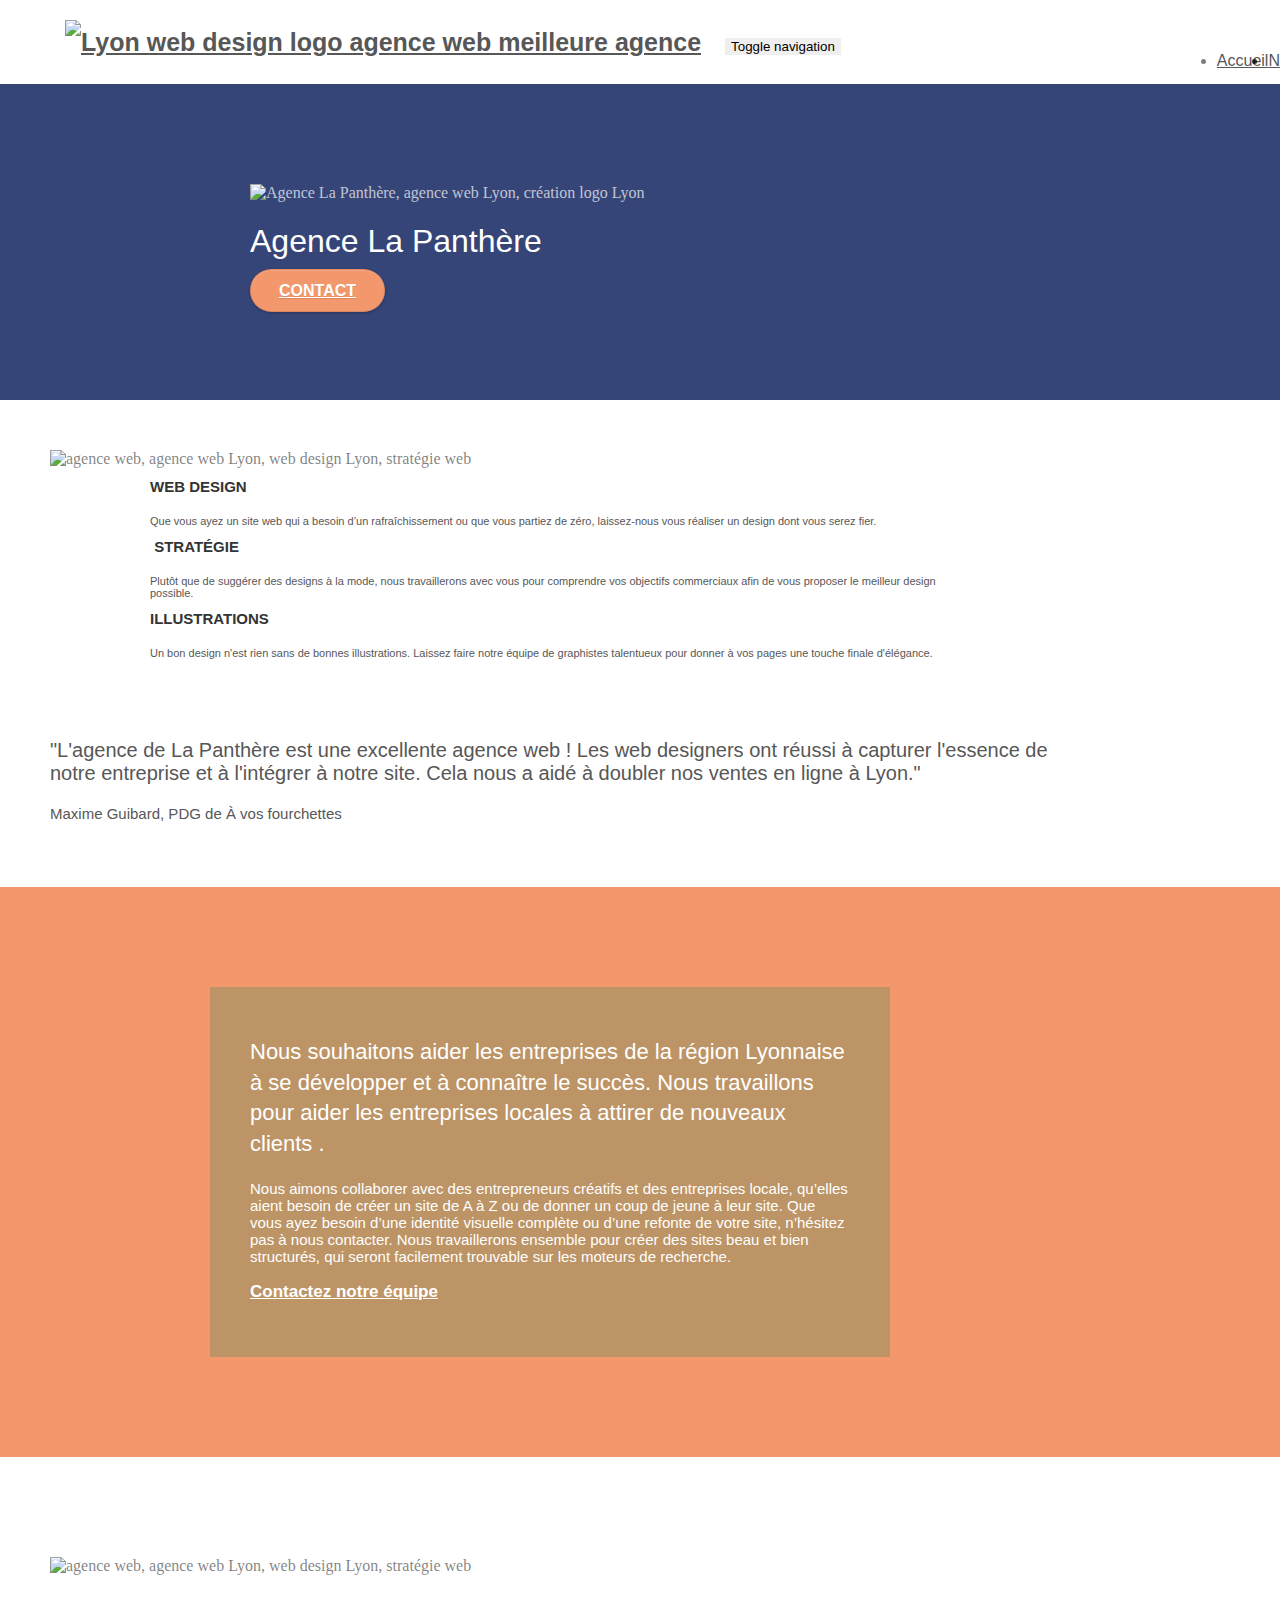
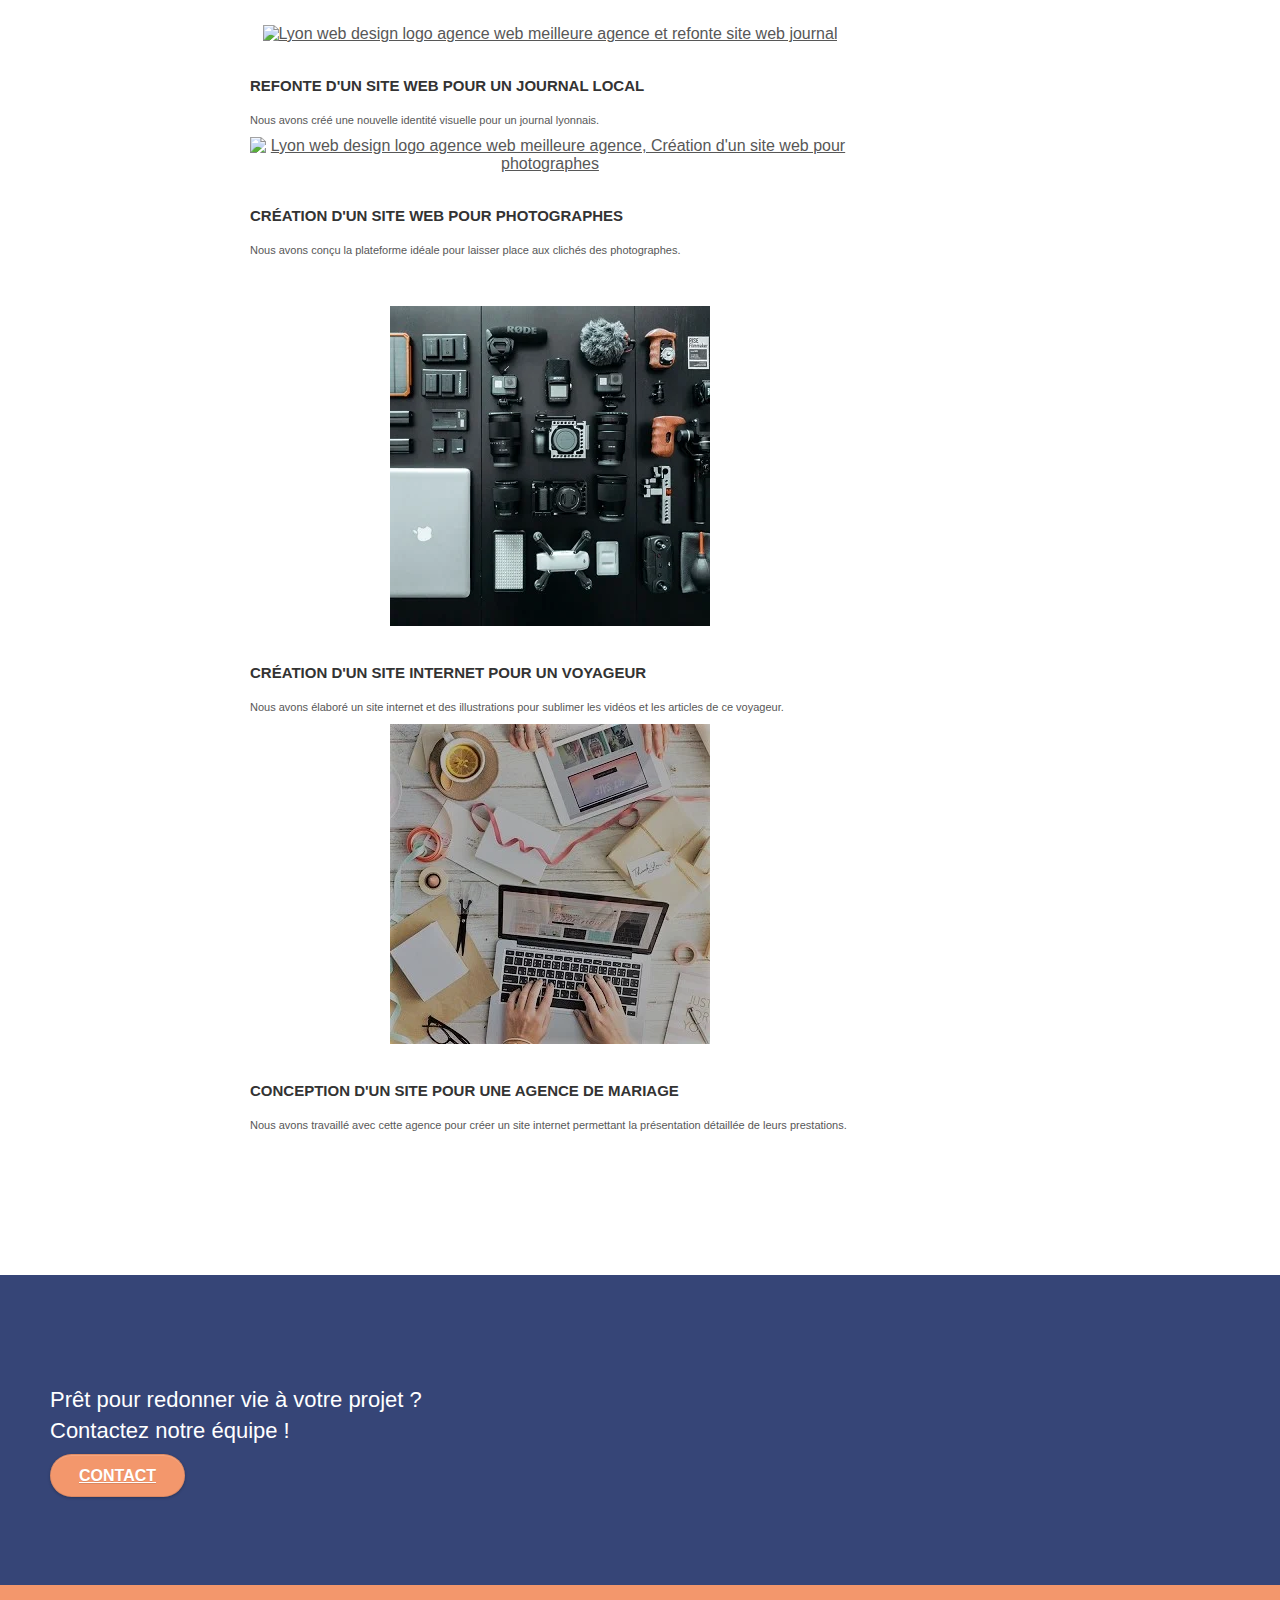
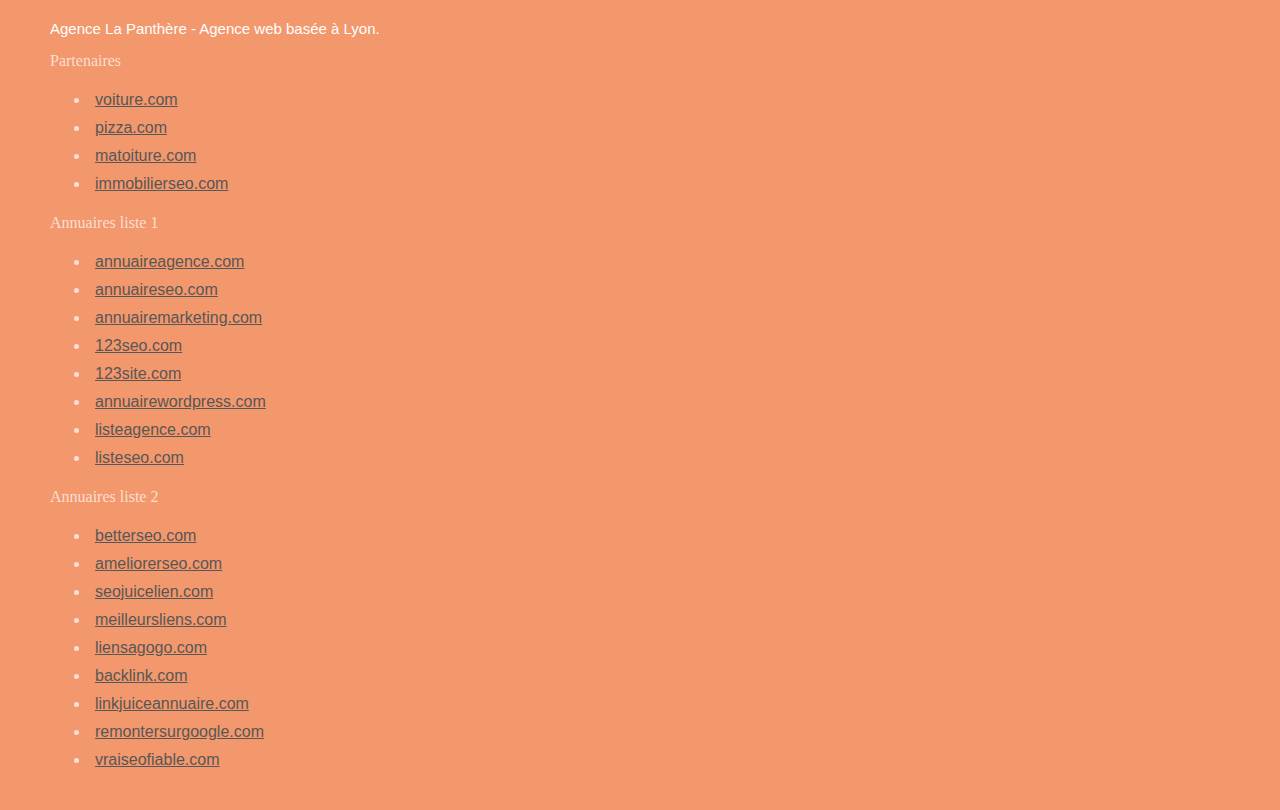
==== laPanthere_/index.html @ 7c028f2c "a" ====
<!doctype html>
<html lang="Default">
<head>
	<title>La panthère Agence de web design</title>
    <meta charset="utf-8">
    <meta name="keywords" content="seo, google, site web, site internet, agence design Lyon, agence design, agence design,agence design,agence design,agence design,agence design,agence design,agence design,agence design">
    <meta name="description" content="L'agence La Panthère est une agence de web design qui aide les entreprises à devenir attractives et visibles sur Internet.">
    <meta name="viewport" content="width=device-width, initial-scale=1.0, viewport-fit=cover">
    <link rel="shortcut icon" type="image/png" href="favicon.jpg">
    
	<link rel="stylesheet" type="text/css" href="./css/bootstrap.css">
	<link rel="stylesheet" type="text/css" href="style.css">
	<link rel="stylesheet" type="text/css" href="./css/font-awesome.css">
	<link rel="stylesheet" type="text/css" href="./css/et-line.css">
	
    
	<script src="./js/jquery-2.1.0.js"></script>
	<script src="./js/bootstrap.js"></script>
	<script src="./js/blocs.js"></script>
	<script src="./js/jquery.touchSwipe.js" defer></script>
	<script src="./js/gmaps.js"></script>

    <title>.</title>

    
<!-- Analytics -->
 
<!-- Analytics END -->
    
</head>
<body>
<!-- Principal conteneur -->
<div class="page-container">
    
<!-- bloc-0 -->
<div class="bloc bgc-white l-bloc " id="bloc-0">
	<header class="container bloc-sm">

		<nav class="navbar row">
			<div class="navbar-header">
				<a class="navbar-brand" href="index.html"><img src="img/agence-la-panthere-monochrome.svg" alt="Lyon web design logo agence web meilleure agence" height="40" /></a>
				<button id="nav-toggle" type="button" class="ui-navbar-toggle navbar-toggle" data-toggle="collapse" data-target=".navbar-1">
					<span class="sr-only">Toggle navigation</span><span class="icon-bar"></span><span class="icon-bar"></span><span class="icon-bar"></span>
				</button>
			</div>
			<div class="collapse navbar-collapse navbar-1 special-dropdown-nav">
				<ul class="site-navigation nav navbar-nav">
					<li>
						<a href="index.html">Accueil</a>
					</li>
					<li>
					</li>
					<li>
						<a href="page2.html">Nous contacter</a>
					</li>
				</ul>
			</div>
		</nav>
	</header>
</div>
<!-- bloc-0 END -->

<!-- bloc-1-presentation -->
<div class="bloc bgc-dark-slate-blue bg-banniere d-bloc bg-t-edge bloc-bg-texture texture-paper b-parallax" id="bloc-1-hero">
	<div class="container bloc-lg">
		<div class="row tight-width-whitespace">
			<div class="col-sm-12">
				<img src="img/logo.png" class="center-block image-resize-mode" width="100" alt="Agence La Panthère, agence web Lyon, création logo Lyon" />
				<h1 class="text-center hero-bloc-text tc-white ">
					Agence La Panthère
				</h1>
				<div class="text-center">
					<a href="page2.html" class="btn btn-lg btn-clean btn-rd cta-hero btn-atomic-tangerine" id="cta-hero">Contact</a>
				</div>
			</div>
		</div>
	</div>
</div>
<!-- bloc-1-presentation END -->

<!-- bloc-2-services -->
<div class="bloc bgc-white l-bloc" id="bloc-2-services">
	<div class="container bloc-md">
		<div class="row">
			<div class="col-sm-12 text-center">
				<img alt="agence web, agence web Lyon, web design Lyon, stratégie web" src="img/title.png" />
			</div>
		</div>
		<div class="row voffset-lg med-width-whitespace">
			<div class="col-sm-4">
				<div class="text-center">
					<span class="et-icon-browser sm-shadow icon-dark-slate-blue icons icon-lg"></span>
				</div>
				<h3 class="mg-md text-center">
					Web design
				</h3>
				<p class="text-center ">
					Que vous ayez un site web qui a besoin d&rsquo;un rafraîchissement ou que vous partiez de zéro, laissez-nous vous réaliser un design dont vous serez fier.
				</p>
			</div>
			<div class="col-sm-4">
				<div class="text-center">
					<span class="et-icon-presentation sm-shadow icon-dark-slate-blue icons icon-lg"></span>
				</div>
				<h3 class="mg-md text-center">
					&nbsp;Stratégie
				</h3>
				<p class="text-center ">
					Plutôt que de suggérer des designs à la mode, nous travaillerons avec vous pour comprendre vos objectifs commerciaux afin de vous proposer le meilleur design possible.<br>
				</p>
			</div>
			<div class="col-sm-4">
				<div class="text-center">
					<span class="et-icon-edit sm-shadow icon-dark-slate-blue icons icon-lg"></span>
				</div>
				<h3 class="mg-md text-center">
					Illustrations
				</h3>
				<p class="text-center ">
					Un bon design n'est rien sans de bonnes illustrations. Laissez faire notre équipe de graphistes talentueux pour donner à vos pages une touche finale d'élégance.
				</p>
			</div>
		</div>
		<div class="row voffset-lg voffset">
			<div class="col-xs-12 col-md-8 col-md-offset-2 text-center">
				<!-- <img alt="agence web, agence web Lyon, web design Lyon, stratégie web" src="img/citation.png" /> -->
				<p style="font-size: 20px;">
					"L'agence de La Panthère est une excellente agence web ! Les web designers ont réussi à capturer l'essence de notre entreprise et à l'intégrer à notre site. Cela nous a aidé à doubler nos ventes en ligne à Lyon."
				</p>
				<p style="font-size: 15px;">
					Maxime Guibard, PDG de À vos fourchettes
				</p>

			</div>
		</div>
	</div>
</div>
<!-- bloc-2-services END -->

<!-- bloc-3-what-i-do -->
<div class="bloc tc-white bgc-atomic-tangerine bg-presentation d-bloc bloc-bg-texture texture-paper b-parallax" id="bloc-3-what-i-do">
	<div class="container bloc-lg">
		<div class="row tight-width-whitespace black-background">
			<div class="col-sm-12">
				<h2 class="mg-md text-center tc-white">
					Nous souhaitons aider les entreprises de la région Lyonnaise à se développer et à connaître le succès. Nous travaillons pour aider les entreprises locales à attirer de nouveaux clients .<br>
				</h2>
				<p class="text-center white">
					Nous aimons collaborer avec des entrepreneurs créatifs et des entreprises locale, qu’elles aient besoin de créer un site de A à Z ou de donner un coup de jeune à leur site. Que vous ayez besoin d’une identité visuelle complète ou d’une refonte de votre site, n’hésitez pas à nous contacter. Nous travaillerons ensemble pour créer des sites beau et bien structurés, qui seront facilement trouvable sur les moteurs de recherche. <br><br><a class="ltc-white bold-link" href="page2.html">Contactez notre équipe</a><br>
				</p>
			</div>
		</div>
	</div>
</div>
<!-- bloc-3-what-i-do END -->

<!-- bloc-4-portfolio -->
<div class="bloc bgc-white bg-lines-h2-bg bg-repeat l-bloc" id="bloc-4-portfolio">
	<div class="container bloc-lg">
		<div class="row">
			<div class="col-sm-12 text-center">
				<img alt="agence web, agence web Lyon, web design Lyon, stratégie web" src="img/title2.png" />
			</div>
		</div>
		<div class="row tight-width-whitespace portfolio-row">
			<div class="col-sm-6">
				<a href="#" data-lightbox="img/1.jpg" data-gallery-id="gallery-1" data-caption="Refonte d'un site web pour un journal local" data-frame="snapshot-lb"><img src="img/1.jpg" alt="Lyon web design logo agence web meilleure agence et refonte site web journal" class="img-responsive portfolio-thumb" /></a>
				<h3 class="mg-md text-center">
					Refonte d'un site web pour un journal local
				</h3>
				<p class="text-center">
					Nous avons créé une nouvelle identité visuelle pour un journal lyonnais.
				</p>
			</div>
			<div class="col-sm-6">
				<a href="#" data-lightbox="img/2.jpg" data-gallery-id="gallery-1" data-caption="Création d'un site web pour photographes" data-frame="snapshot-lb"><img src="img/2.jpg" class="img-responsive portfolio-thumb" alt="Lyon web design logo agence web meilleure agence, Création d'un site web pour photographes" /></a>
				<h3 class="mg-md text-center">
					Création d'un site web pour photographes
				</h3>
				<p class="text-center">
					Nous avons conçu la plateforme idéale pour laisser place aux clichés des photographes.
				</p>
			</div>
		</div>
		<div class="row tight-width-whitespace portfolio-row">
			<div class="col-sm-6">
				<a href="#" data-lightbox="img/3.webp" data-gallery-id="gallery-1" data-caption="Création d'un site internet pour un voyageur" data-frame="snapshot-lb"><img src="img/3.webp" class="img-responsive portfolio-thumb" alt="Lyon web design logo agence web meilleure agence, Création d'un site web pour voyageur"/></a>
				<h3 class="mg-md text-center">
					Création d'un site internet pour un voyageur
				</h3>
				<p class="text-center">
					Nous avons élaboré un site internet et des illustrations pour sublimer les vidéos et les articles de ce voyageur.
				</p>
			</div>
			<div class="col-sm-6">
				<a href="#" data-lightbox="img/4.webp" data-gallery-id="gallery-1" data-caption="Conception d'un site pour une agence de mariage" data-frame="snapshot-lb"><img src="img/4.webp" class="img-responsive portfolio-thumb" alt="Lyon web design logo agence web meilleure agence, Création d'un site web pour agence de mariage" /></a>
				<h3 class="mg-md text-center">
					Conception d'un site pour une agence de mariage
				</h3>
				<p class="text-center">
					Nous avons travaillé avec cette agence pour créer un site internet permettant la présentation détaillée de leurs prestations.
				</p>
			</div>
		</div>
	</div>
</div>
<!-- bloc-4-portfolio END -->

<!-- bloc-5-cta -->
<div class="bloc bgc-dark-slate-blue bg-banniere d-bloc bloc-bg-texture texture-paper" id="bloc-5-cta">
	<div class="container bloc-lg">
		<div class="row">
			<h2 class="mg-md text-center tc-white">
				Prêt pour redonner vie à votre projet ?<br>Contactez notre équipe !
			</h2>
			<div class="col-sm-12 text-center">
				<a href="page2.html" class="btn btn-atomic-tangerine btn-clean btn-rd btn-lg cta-hero">Contact</a>
			</div>
		</div>
	</div>
</div>
<!-- bloc-5-cta END -->

<!-- Footer - bloc-8 -->
<footer class="bloc bgc-atomic-tangerine d-bloc" id="bloc-8">
	<div class="container bloc-sm">
		<div class="row">
			<div class="col-sm-12">
				<p class="text-center white">
					Agence La Panthère - Agence web basée à Lyon.<br>
				</p>
				<div class="row row-no-gutters social">
					<div class="col-sm-3">
						<div class="text-center">
							<a class="social" href="https://twitter.com/home"><span class="fa fa-twitter icon-md"></span></a>
						</div>
					</div>
					<div class="col-sm-3">
						<div class="text-center">
							<a class="social" href="https://facebook.coom"><span class="fa fa-facebook icon-md"></span></a>
						</div>
					</div>
					<div class="col-sm-3">
						<div class="text-center">
							<a class="social" href="https://dribble.com"><span class="fa fa-dribbble icon-md"></span></a>
						</div>
					</div>
					<div class="col-sm-3">
						<div class="text-center">
							<a class="social" href="https://instagram.com"><span class="fa fa-instagram icon-md"></span></a>
						</div>
					</div>
				</div>
				<div class="row">
					<div class="col-sm-4">
						Partenaires
							<ul>
								<li><a href="voiture.com">voiture.com</a></li>
								<li><a href="pizza.com">pizza.com</a></li>
								<li><a href="matoiture.com">matoiture.com</a></li>
								<li><a href="immobilierseo.com">immobilierseo.com</a></li>
							</ul>		
					</div>
					<div class="col-sm-4">
						Annuaires liste 1
						<ul>
							<li><a href="annuaireagence.com">annuaireagence.com</a></li>
							<li><a href="annuaireseo.com">annuaireseo.com</a></li>
							<li><a href="annuairemarketing.com">annuairemarketing.com</a></li>
							<li><a href="123seoture.com">123seo.com</a></li>
							<li><a href="123site.com">123site.com</a></li>
							<li><a href="annuairewordpress.com">annuairewordpress.com</a></li>
							<li><a href="listeagence.com">listeagence.com</a></li>
							<!-- <li><a href="meilleuresagencesparis.com">meilleuresagencesparis.com</a></li> -->
							<li><a href="listeseo.com">listeseo.com</a></li>
						</ul>
					</div>
					<div class="col-sm-4">
						Annuaires liste 2
						<ul>
							<li><a href="betterseo.com">betterseo.com</a></li>
							<li><a href="ameliorerseo.com">ameliorerseo.com</a></li>
							<li><a href="seojuicelien.com">seojuicelien.com</a></li>
							<li><a href="meilleursliens.com">meilleursliens.com</a></li>
							<li><a href="liensagogo.com">liensagogo.com</a></li>
							<li><a href="backlink.com">backlink.com</a></li>
							<li><a href="linkjuiceannuaire.com">linkjuiceannuaire.com</a></li>
							<li><a href="remontersurgoogle.com">remontersurgoogle.com</a></li>
							<li><a href="vraiseofiable.com">vraiseofiable.com</a></li>
						</ul>
					</div>
				</div>
			</div>
		</div>
	</div>
</footer>
<!-- Footer - bloc-8 END -->

</div>
<!-- Principal conteneur END -->
    

</body>
</html>
---- laPanthere_/style.css ----
body {
    margin: 0;
    padding: 0;
    background: #FFF;
    overflow-x: hidden;
    -webkit-font-smoothing: antialiased;
    -moz-osx-font-smoothing: grayscale;
}
footer ul li {
    font-size:16px;
    padding: 5px;
}
a,
button {
    transition: all .3s ease-in-out;
    outline: none!important;
}

a:hover {
    text-decoration: none;
    cursor: pointer;
}

#page-loading-blocs-notifaction {
    position: fixed;
    top: 0;
    bottom: 0;
    width: 100%;
    z-index: 100000;
    background: #FFFFFF url("img/pageload-spinner.gif") no-repeat center center;
}

.bloc {
    width: 100%;
    clear: both;
    background: 50% 50% no-repeat;
    padding: 0 50px;
    -webkit-background-size: cover;
    -moz-background-size: cover;
    -o-background-size: cover;
    background-size: cover;
    position: relative;
}

.bloc .container {
    padding-left: 0;
    padding-right: 0;
}

.bloc-lg {
    padding: 100px 50px;
}

.bloc-md {
    padding: 50px;
}

.bloc-sm {
    padding: 20px 50px;
}

.bg-center,
.bg-l-edge,
.bg-r-edge,
.bg-t-edge,
.bg-b-edge,
.bg-tl-edge,
.bg-bl-edge,
.bg-tr-edge,
.bg-br-edge,
.bg-repeat {
    -webkit-background-size: auto!important;
    -moz-background-size: auto!important;
    -o-background-size: auto!important;
    background-size: auto!important;
}

.bg-repeat {
    background: repeat;
}

.bg-t-edge {
    background: top no-repeat;
}

.bloc-bg-texture::before {
    content: "";
    background-size: 2px 2px;
    position: absolute;
    top: 0;
    bottom: 0;
    left: 0;
    right: 0;
}

.texture-paper::before {
    background: url("img/texture-paper.png");
    background-size: 280px 280px;
}

.b-parallax {
    background-attachment: fixed;
}

.d-bloc {
    color: rgba(255, 255, 255, .7);
}

.d-bloc button:hover {
    color: rgba(255, 255, 255, .9);
}

.d-bloc .icon-round,
.d-bloc .icon-square,
.d-bloc .icon-rounded,
.d-bloc .icon-semi-rounded-a,
.d-bloc .icon-semi-rounded-b {
    border-color: rgba(255, 255, 255, .9);
}

.d-bloc .divider-h span {
    border-color: rgba(255, 255, 255, .2);
}

.d-bloc .a-btn,
.d-bloc .navbar a,
.d-bloc .navbar-brand,
.d-bloc a .icon-sm,
.d-bloc a .icon-md,
.d-bloc a .icon-lg,
.d-bloc a .icon-xl,
.d-bloc h1 a,
.d-bloc h2 a,
.d-bloc h3 a,
.d-bloc h4 a,
.d-bloc h5 a,
.d-bloc h6 a,
.d-bloc p a {
    color: rgba(255, 255, 255, .6);
}

.d-bloc .a-btn:hover,
.d-bloc .navbar a:hover,
.d-bloc .navbar-brand:hover,
.d-bloc a:hover .icon-sm,
.d-bloc a:hover .icon-md,
.d-bloc a:hover .icon-lg,
.d-bloc a:hover .icon-xl,
.d-bloc h1 a:hover,
.d-bloc h2 a:hover,
.d-bloc h3 a:hover,
.d-bloc h4 a:hover,
.d-bloc h5 a:hover,
.d-bloc h6 a:hover,
.d-bloc p a:hover {
    color: rgba(255, 255, 255, 1);
}

.d-bloc .navbar-toggle .icon-bar {
    background: rgba(255, 255, 255, 1);
}

.d-bloc .btn-wire,
.d-bloc .btn-wire:hover {
    color: rgba(255, 255, 255, 1);
    border-color: rgba(255, 255, 255, 1);
}

.d-bloc .panel {
    color: rgba(0, 0, 0, .5);
}

.d-bloc .panel button:hover {
    color: rgba(0, 0, 0, .7);
}

.d-bloc .panel icon {
    border-color: rgba(0, 0, 0, .7);
}

.d-bloc .panel .divider-h span {
    border-color: rgba(0, 0, 0, .1);
}

.d-bloc .panel .a-btn {
    color: rgba(0, 0, 0, .6);
}

.d-bloc .panel .a-btn:hover {
    color: rgba(0, 0, 0, 1);
}

.d-bloc .panel .btn-wire,
.d-bloc .panel .btn-wire:hover {
    color: rgba(0, 0, 0, .7);
    border-color: rgba(0, 0, 0, .3);
}

.d-bloc .panel,
.l-bloc {
    color: rgba(0, 0, 0, .5);
}

.d-bloc .panel button:hover,
.l-bloc button:hover {
    color: rgba(0, 0, 0, .7);
}

.l-bloc .icon-round,
.l-bloc .icon-square,
.l-bloc .icon-rounded,
.l-bloc .icon-semi-rounded-a,
.l-bloc .icon-semi-rounded-b {
    border-color: rgba(0, 0, 0, .7);
}

.d-bloc .panel .divider-h span,
.l-bloc .divider-h span {
    border-color: rgba(0, 0, 0, .1);
}

.d-bloc .panel .a-btn,
.l-bloc .a-btn,
.l-bloc .navbar a,
.l-bloc .navbar-brand,
.l-bloc a .icon-sm,
.l-bloc a .icon-md,
.l-bloc a .icon-lg,
.l-bloc a .icon-xl,
.l-bloc h1 a,
.l-bloc h2 a,
.l-bloc h3 a,
.l-bloc h4 a,
.l-bloc h5 a,
.l-bloc h6 a,
.l-bloc p a {
    color: rgba(0, 0, 0, .6);
}

.d-bloc .panel .a-btn:hover,
.l-bloc .a-btn:hover,
.l-bloc .navbar a:hover,
.l-bloc .navbar-brand:hover,
.l-bloc a:hover .icon-sm,
.l-bloc a:hover .icon-md,
.l-bloc a:hover .icon-lg,
.l-bloc a:hover .icon-xl,
.l-bloc h1 a:hover,
.l-bloc h2 a:hover,
.l-bloc h3 a:hover,
.l-bloc h4 a:hover,
.l-bloc h5 a:hover,
.l-bloc h6 a:hover,
.l-bloc p a:hover {
    color: rgba(0, 0, 0, 1);
}

.l-bloc .navbar-toggle .icon-bar {
    color: rgba(0, 0, 0, .6);
}

.d-bloc .panel .btn-wire,
.d-bloc .panel .btn-wire:hover,
.l-bloc .btn-wire,
.l-bloc .btn-wire:hover {
    color: rgba(0, 0, 0, .7);
    border-color: rgba(0, 0, 0, .3);
}

.voffset {
    margin-top: 30px;
}

.voffset-lg {
    margin-top: 80px;
}

.row-no-gutters {
    margin-right: 0;
    margin-left: 0;
}

.row.row-no-gutters > [class^="col-"],
.row.row-no-gutters > [class*=" col-"] {
    padding-right: 0;
    padding-left: 0;
}

#bloc-1-hero h1 {
    font-size: 32px;
}

.navbar {
    margin-bottom: 0;
    z-index: 1;
}

.navbar-brand {
    height: auto;
    padding: 3px 15px;
    font-size: 25px;
    font-weight: normal;
    font-weight: 600;
    line-height: 44px;
}

.navbar-brand img {
    max-height: 200px;
    margin: 0 5px 0 0;
    display: inline;
}

.navbar-brand img[src$=svg] {
    min-width: 100px;
}

.nav-center .navbar-brand img {
    margin: 0;
}

.navbar .nav {
    padding-top: 2px;
    margin-right: -16px;
    float: right;
    z-index: 1;
}

.nav > li {
    float: left;
    margin-top: 4px;
    font-size: 16px;
}

.navbar-nav .open .dropdown-menu > li > a {
    text-align: inherit;
}

.nav > li a:hover,
.nav > li a:focus {
    background: transparent;
}

.navbar-toggle {
    margin: 10px 10px 0 0;
    border: 0px;
}

.navbar-toggle:hover {
    background: transparent!important;
}

.navbar-toggle .icon-bar {
    background-color: rgba(0, 0, 0, .5);
    width: 26px;
}

.nav-invert .navbar .nav {
    float: left;
}

.nav-invert .navbar-header,
.nav-invert .navbar-brand {
    float: right;
    position: relative;
    z-index: 2;
}

@media (min-width: 768px) {
    .site-navigation {
        position: absolute;
        top: 50%;
        right: 20px;
        transform: translate(0, -50%);
        -webkit-transform: translateY(-50%);
    }
    .nav > li .dropdown-menu a,
    .nav > li .dropdown-menu a:hover {
        color: #484848;
    }
    .nav-invert .site-navigation {
        left: 0;
        right: 0;
    }
    .nav-center {
        text-align: center;
    }
    .nav-center .navbar-header {
        width: 100%;
    }
    .nav-center .navbar-header,
    .nav-center .navbar-brand,
    .nav-center .nav > li {
        float: none;
        display: inline-block;
    }
    .nav-center .site-navigation {
        position: relative;
        width: 100%;
        right: 0;
        margin-right: 0px;
        margin-top: 20px;
    }
    .nav-center.mini-nav .navbar-toggle {
        float: none;
        margin: 10px auto 0;
    }
}

.nav > li > .dropdown a {
    background: none!important;
    display: block;
    padding: 14px 15px;
}

nav .caret {
    margin: 0 5px;
}

.dropdown-menu .dropdown-menu {
    top: -8px;
    left: 100%;
}

.dropdown-menu .dropmenu-flow-right {
    top: 100%;
    left: 0;
    margin-left: -1px;
    border-top-left-radius: 0;
    border-top-right-radius: 0;
}

.dropdown-menu .dropdown span {
    border: 4px solid black;
    border-top-color: transparent;
    border-right-color: transparent;
    border-bottom-color: transparent;
    margin: 6px -5px 0 0!important;
    float: right;
}

.mg-md {
    margin-top: 10px;
    margin-bottom: 20px;
}

.mg-lg {
    margin-top: 10px;
    margin-bottom: 40px;
}

.btn {
    margin: 0 5px 5px 0;
}

.btn.pull-right {
    margin: 0 0 5px 5px;
}

.btn-d,
.btn-d:hover,
.btn-d:focus {
    color: #FFF;
    background: rgba(0, 0, 0, .3);
}

button {
    outline: none!important;
}

.btn-rd {
    border-radius: 40px;
}

.btn-clean {
    border: 1px solid rgba(0, 0, 0, .08);
    border-bottom-color: rgba(0, 0, 0, .1);
    text-shadow: 0 1px 0 rgba(0, 0, 1, .1);
    box-shadow: 0 1px 3px rgba(0, 0, 1, .25), inset 0 1px 0 0 rgba(255, 255, 255, .15);
}

.icon-md {
    font-size: 30px!important;
}

.icon-lg {
    font-size: 60px!important;
}

.sm-shadow {
    text-shadow: 0 1px 2px rgba(0, 0, 0, .3);
}

.panel-sq,
.panel-sq .panel-heading,
.panel-sq .panel-footer {
    border-radius: 0;
}

.panel-rd {
    border-radius: 30px;
}

.panel-rd .panel-heading {
    border-radius: 29px 29px 0 0;
}

.panel-rd .panel-footer {
    border-radius: 0 0 29px 29px;
}

.form-control {
    border-color: rgba(0, 0, 0, .1);
    box-shadow: none;
}

.scrollToTop {
    width: 40px;
    height: 40px;
    position: fixed;
    bottom: 20px;
    right: 20px;
    opacity: 0;
    z-index: 500;
    transition: all .3s ease-in-out;
}

.scrollToTop span {
    margin-top: 6px;
}

.showScrollTop {
    font-size: 14px;
    opacity: 1;
}

a[data-lightbox] {
    position: relative;
    display: block;
    text-align: center;
}

a[data-lightbox]:hover::before {
    content: "+";
    font-family: "HelveticaNeue-Light", "Helvetica Neue Light", "Helvetica Neue", Helvetica, Arial;
    font-size: 32px;
    width: 50px;
    height: 50px;
    margin-left: -25px;
    border-radius: 50%;
    background: rgba(0, 0, 0, .6);
    color: #FFF;
    font-weight: 100;
    z-index: 1;
    position: absolute;
    top: 50%;
    transform: translateY(-50%);
    -webkit-transform: translateY(-50%);
}

a[data-lightbox]:hover img {
    opacity: 0.6;
    -webkit-animation-fill-mode: none;
    animation-fill-mode: none;
}

#lightbox-modal {
    display: flex;
    align-items: center;
}

#lightbox-modal .modal-dialog {
    width: 90%;
    max-width: 900px;
    margin: 0 auto 0;
}

#lightbox-modal .modal-dialog img {
    max-height: 90vh;
    margin: 0 auto;
}

.lightbox-caption {
    padding: 20px;
    color: #FFF;
    background: rgba(0, 0, 0, .5);
    position: absolute;
    left: 15px;
    right: 15px;
    bottom: 5px;
}

.close-lightbox {
    color: #FFF;
    font-size: 30px;
    position: absolute;
    top: 20px;
    right: 20px;
    z-index: 20;
    background: rgba(0, 0, 0, .5);
    border: none;
    line-height: 30px;
    padding: 0 9px 5px;
    opacity: 0.3;
}

.close-lightbox:hover,
.next-lightbox:hover,
.prev-lightbox:hover {
    opacity: 1.0;
    color: #FFF;
}

.next-lightbox,
.prev-lightbox {
    font-size: 20px;
    color: rgba(255, 255, 255, .9);
    background: rgba(0, 0, 0, .5);
    transition: all .2s ease-in-out;
    position: absolute;
    top: 45%;
    z-index: 1;
    opacity: 0.4;
}

.next-lightbox {
    padding: 6px 8px 1px 13px;
    right: 25px;
}

.prev-lightbox {
    padding: 6px 13px 1px 10px;
    left: 25px;
}

.snapshot-lb .modal-body {
    padding-bottom: 45px;
}

.snapshot-lb .lightbox-caption {
    padding: 0;
    color: rgba(0, 0, 0, .5);
    background: none;
}

h1,
h2,
h3,
h4,
h5,
h6,
p,
label,
.btn,
a {
    font-family: "helvetica";
    font-weight: 400;
    color: #575757!important;
}

.container {
    max-width: 1000px;
}

.hero-bloc-text {
    font-size: 38px;
}

.hero-bloc-text-sub {
    font-size: 36px;
}

.statement-bloc-text {
    line-height: 26px;
    font-style: italic;
    font-size: 20px;
    text-align: center;
    font-weight: lighter;
    max-width: 520px;
    margin: auto auto auto auto;
}

p {
    font-size: 11px;
}

.tight-width-whitespace {
    max-width: 600px;
    margin: auto auto auto auto;
}

.h1 {
    font-size: 20px;
    font-family: "Open Sans";
}

.cta-hero {
    margin-top: 22px;
    color: #FFFFFF!important;
    text-transform: uppercase;
    padding: 12px 28px 12px 28px;
    font-size: 16px;
    font-weight: 700;
}

.social {
    max-width: 400px;
    margin: auto auto auto auto;
}

h2 {
    font-size: 22px;
    line-height: 1.4em;
}

h3 {
    font-size: 15px;
    text-transform: uppercase;
    font-weight: 700;
    color: #333333!important;
}

.med-width-whitespace {
    max-width: 800px;
    margin: auto auto auto auto;
    box-shadow: 0px 0px 0px #000000;
}

h1 {
    color: #333333!important;
}

h4 {
    color: #333333!important;
}

.icons {
    margin-bottom: 14px;
    margin-top: 24px;
}

.white {
    color: #FFFFFF!important;
    font-size: 15px;
}

.portfolio-thumb {
    margin-bottom: 24px;
}

.portfolio-row {
    margin-bottom: 44px;
    margin-top: 50px;
}

.avatar {
    box-shadow: 0px 4px 9px rgba(0, 0, 0, 0.3);
}

.black-background {
    background-color: rgba(165, 147, 99, 0.7);
    padding: 40px 40px 40px 40px;
}

.bold-link {
    font-weight: 900;
    text-decoration: underline!important;
    font-size: 17px;
}

.bgc-white {
    background-color: #FFFFFF;
}

.bgc-dark-slate-blue {
    background-color: #364577;
}

.bgc-atomic-tangerine {
    background-color: #F3976C;
}

.tc-white {
    color: white!important;
}

.btn-atomic-tangerine {
    background: #F3976C;
    color: #FFFFFF!important;
}

.btn-atomic-tangerine:hover {
    background: #c27956!important;
    color: #FFFFFF!important;
}

.ltc-white {
    color: #FFFFFF!important;
}

.ltc-white:hover {
    color: #cccccc!important;
}

.ltc-atomic-tangerine {
    color: #F3976C!important;
}

.ltc-atomic-tangerine:hover {
    color: #c27956!important;
}

.icon-dark-slate-blue {
    color: #364577!important;
    border-color: #364577!important;
}

.bg-dots-bg {
    background-image: url("img/dots-bg.png");
}

.bg-lines-h2-bg {
    background-image: url("img/lines-h2-bg.png");
}

.bg-banniere {
    background-image: url("img/agence-la-panthere.jpg");
}

.bg-presentation {
    background-image: url("img/image-de-presentation.bmp");
}

@media (max-width: 1024px) {
    .bloc {
        padding-left: 20px;
        padding-right: 20px;
    }
    .bloc.full-width-bloc,
    .bloc-tile-2.full-width-bloc .container,
    .bloc-tile-3.full-width-bloc .container,
    .bloc-tile-4.full-width-bloc .container {
        padding-left: 0;
        padding-right: 0;
    }
}

@media (max-width: 992px) and (min-width: 768px) {
    .navbar .nav {
        max-width: 80%
    }
    .nav-center.navbar .nav {
        max-width: 100%
    }
}

@media only screen and (min-device-width: 768px) and (max-device-width: 1024px) and (orientation: landscape) {
    .b-parallax {
        background-attachment: scroll;
    }
}

@media only screen and (min-device-width: 1024px) and (max-device-width: 1366px) and (-webkit-min-device-pixel-ratio: 1.5) {
    .b-parallax {
        background-attachment: scroll;
    }
}

@media (max-width: 991px) {
    .container {
        width: 100%;
    }
    .b-parallax {
        background-attachment: scroll;
    }
    .page-container,
    #hero-bloc {
        overflow-x: hidden;
        position: relative;
    }
    .bloc {
        padding-left: constant(safe-area-inset-left);
        padding-right: constant(safe-area-inset-right);
    }
    .bloc-group,
    .bloc-group .bloc {
        display: block;
        width: 100%;
    }
    .bloc-fill-screen .fill-bloc-top-edge,
    .bloc-fill-screen .fill-bloc-bottom-edge {
        padding: 0 20px;
        padding-left: constant(safe-area-inset-left);
        padding-right: constant(safe-area-inset-right);
    }
}

@media (max-width: 767px) {
    .page-container {
        overflow-x: hidden;
        position: relative;
    }
    h1,
    h2,
    h3,
    h4,
    h5,
    h6,
    p,
    #disqus_thread {
        padding-left: 10px!important;
        padding-right: 10px!important;
    }
    .b-parallax {
        background-attachment: scroll;
    }
    .navbar .nav {
        padding-top: 0;
        border-top: 1px solid rgba(0, 0, 0, .2);
        float: none!important;
    }
    .navbar.row {
        margin-left: 0;
        margin-right: 0;
    }
    .site-navigation {
        position: inherit;
        transform: none;
        -webkit-transform: none;
        -ms-transform: none;
    }
    .nav > li {
        margin-top: 0;
        border-bottom: 1px solid rgba(0, 0, 0, .1);
        background: rgba(0, 0, 0, .05);
        text-align: left;
        padding-left: 15px;
        width: 100%;
    }
    .nav > li:hover {
        background: rgba(0, 0, 0, .08);
    }
    .dropdown .dropdown a .caret {
        float: none;
        margin: 5px 0 0 10px!important;
        border: 4px solid black;
        border-bottom-color: transparent;
        border-right-color: transparent;
        border-left-color: transparent;
    }
    #hero-bloc .navbar .nav {
        background: rgba(0, 0, 0, .8);
    }
    #hero-bloc .navbar .nav a {
        color: rgba(255, 255, 255, .6);
    }
    .hero {
        padding: 50px 0;
    }
    .hero-nav {
        left: -1px;
        right: -1px;
    }
    .navbar-collapse {
        padding: 0;
        overflow-x: hidden;
        -webkit-box-shadow: none;
        box-shadow: none;
    }
    .navbar-brand img {
        max-height: 40px;
        width: auto;
    }
    .nav-invert .navbar-header {
        float: none;
        width: 100%;
    }
    .nav-invert .navbar-toggle {
        float: left;
        margin-left: 10px;
    }
    .bloc {
        padding-left: 0;
        padding-right: 0;
    }
    .bloc-xxl,
    .bloc-xl,
    .bloc-lg {
        padding: 40px 0;
    }
    .bloc-sm,
    .bloc-md {
        padding-left: 0;
        padding-right: 0;
    }
    .bloc-tile-2 .container,
    .bloc-tile-3 .container,
    .bloc-tile-4 .container,
    .bloc-fill-screen .fill-bloc-top-edge,
    .bloc-fill-screen .fill-bloc-bottom-edge {
        padding-left: 0;
        padding-right: 0;
    }
    .a-block {
        padding: 0 10px;
    }
    .btn-dwn {
        display: none;
    }
    .voffset {
        margin-top: 5px;
    }
    .voffset-md {
        margin-top: 20px;
    }
    .voffset-lg {
        margin-top: 30px;
    }
    form {
        padding: 5px;
    }
    .close-lightbox {
        display: inline-block;
    }
    .blocsapp-device-iphone5 {
        background-size: 216px 425px;
        padding-top: 60px;
        width: 216px;
        height: 425px;
    }
    .blocsapp-device-iphone5 img {
        width: 180px;
        height: 320px;
    }
}

@media (max-width: 400px) {
    .bloc {
        padding-left: 0;
        padding-right: 0;
    }
}

@media (max-width: 767px) {
    .bloc-mob-center-text {
        text-align: center;
    }
}
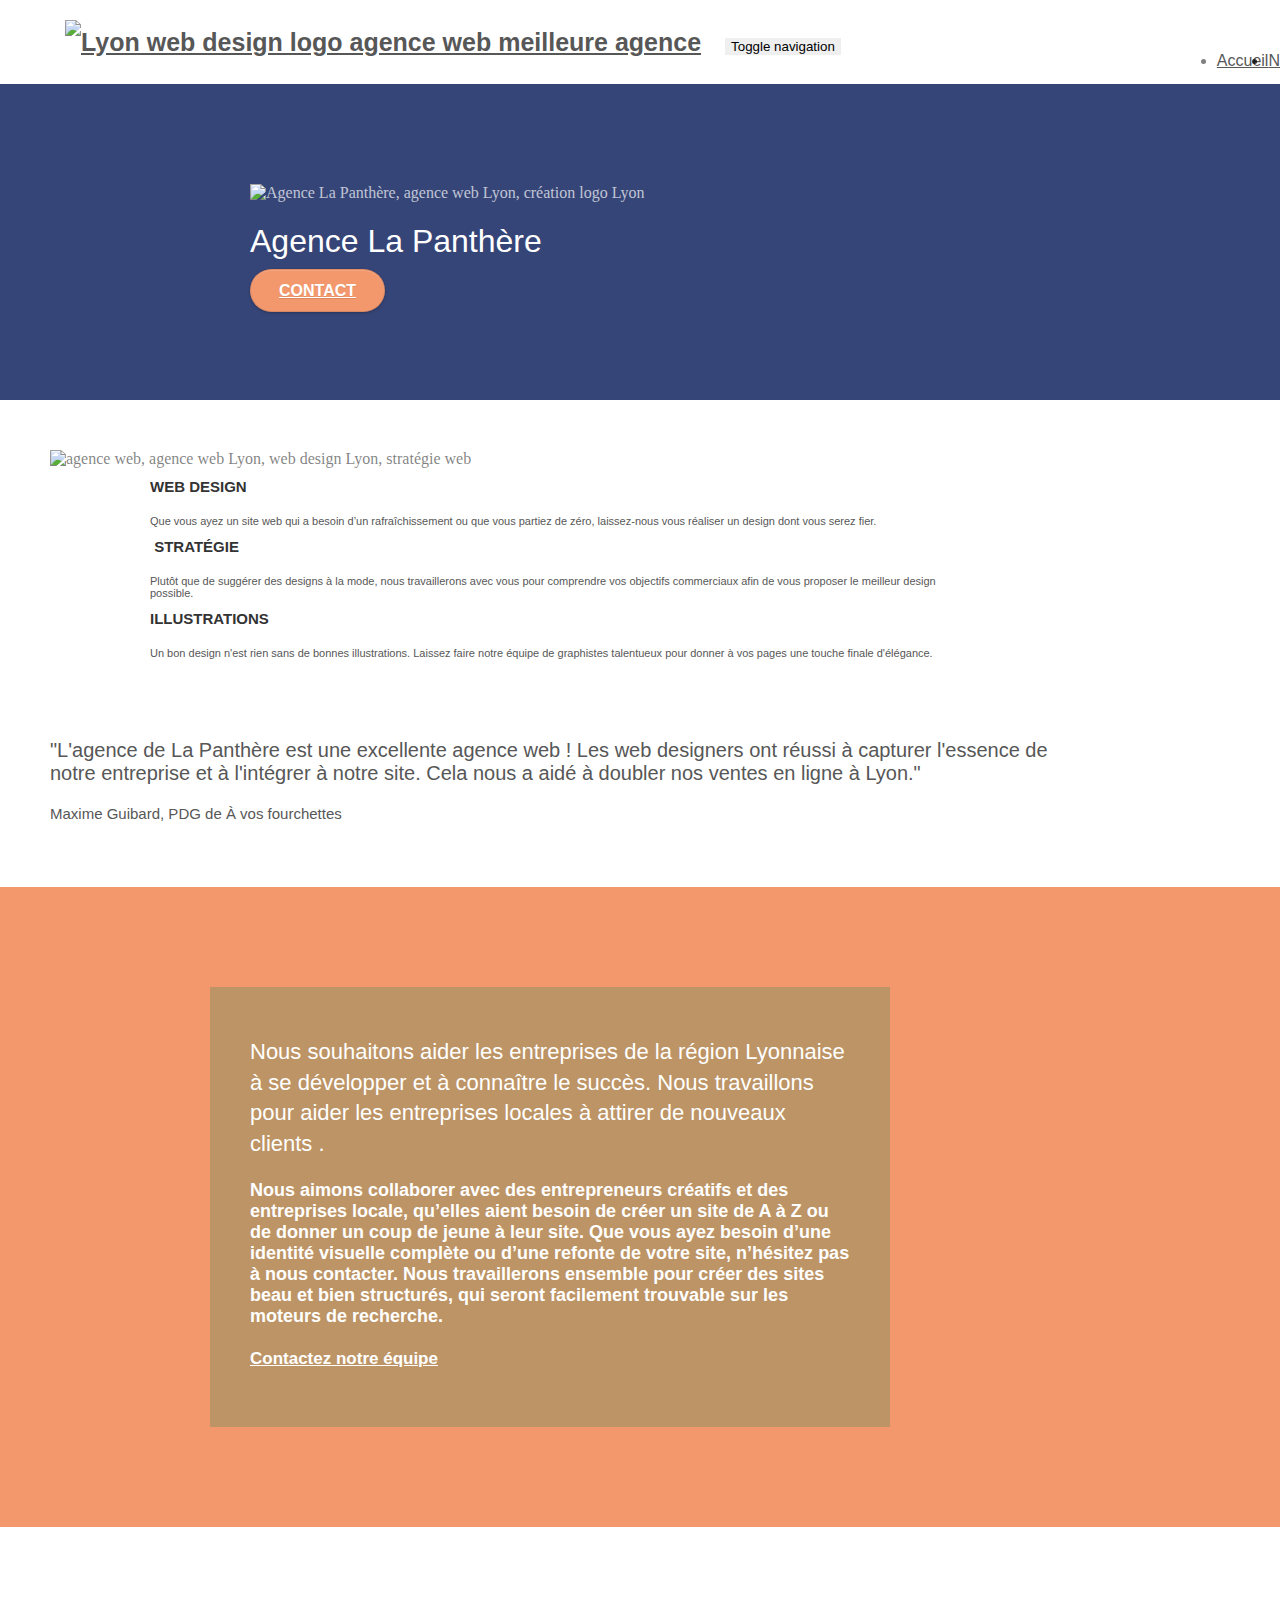
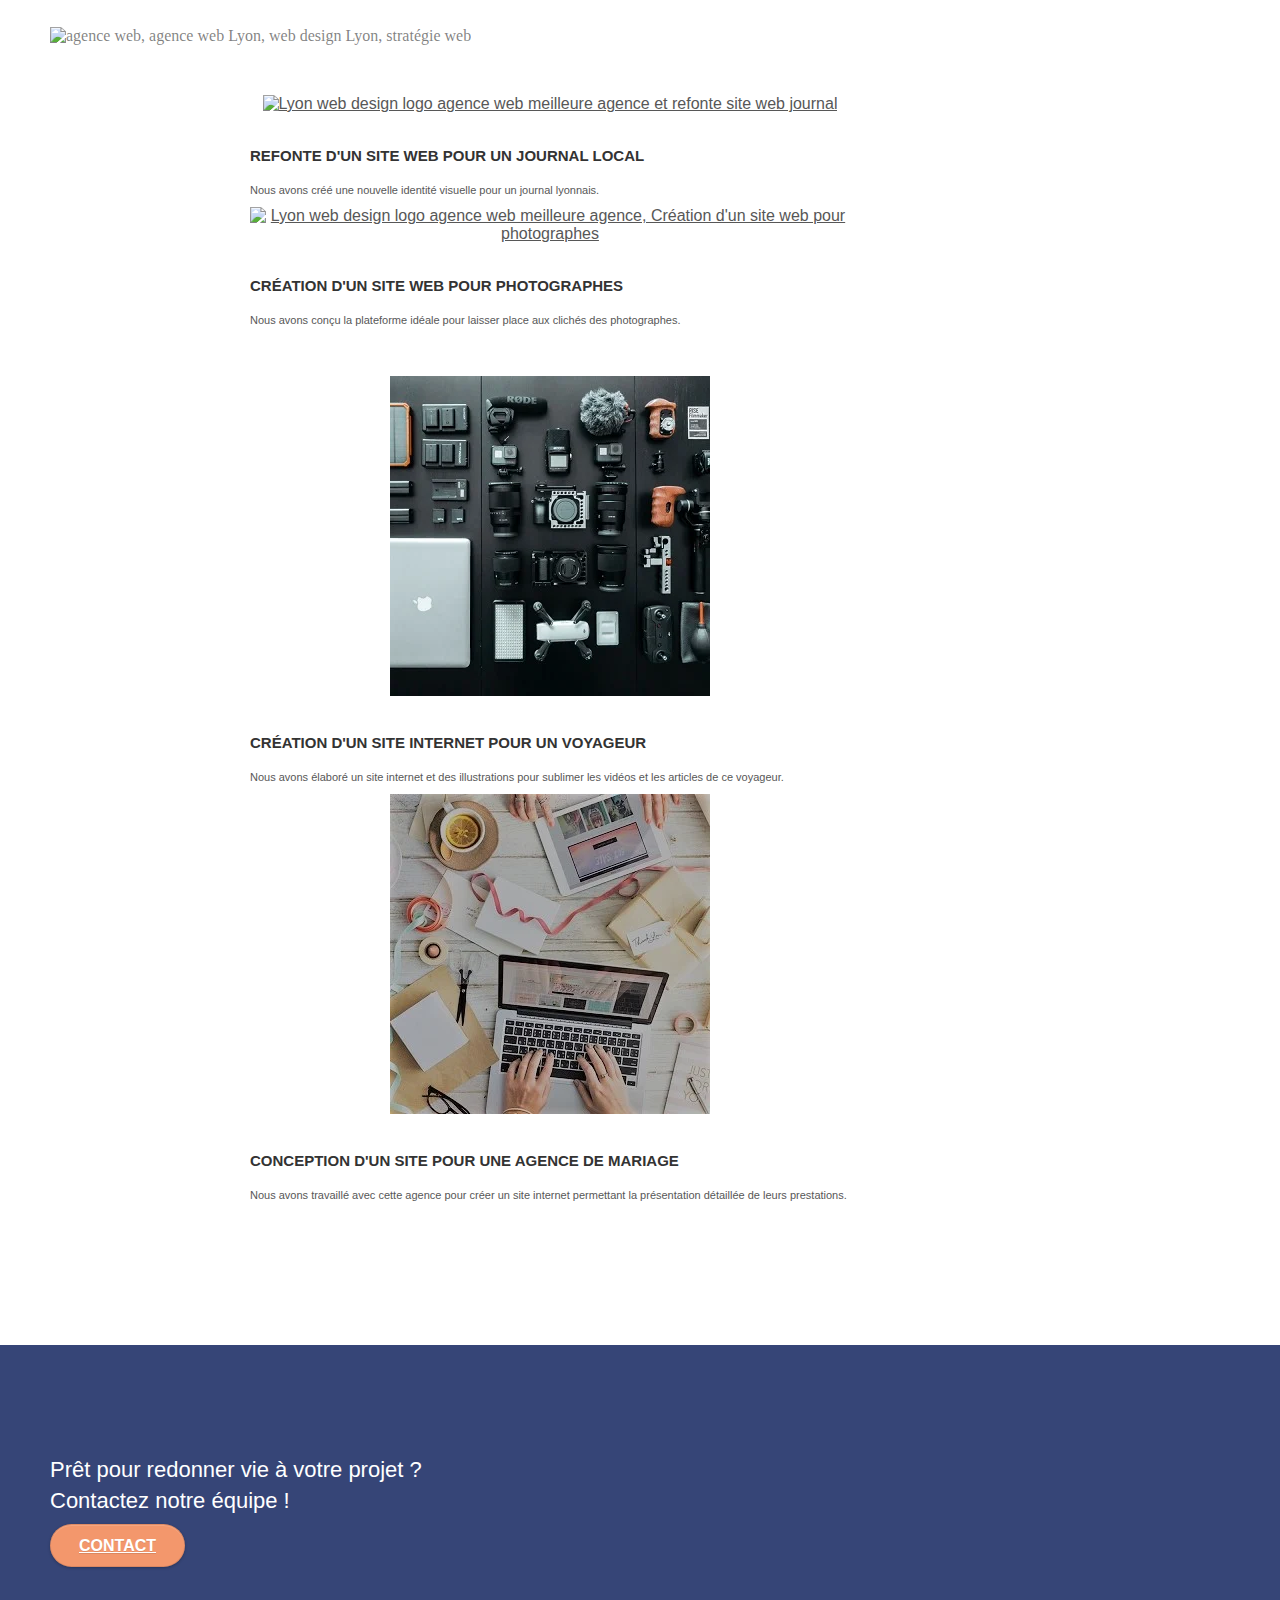
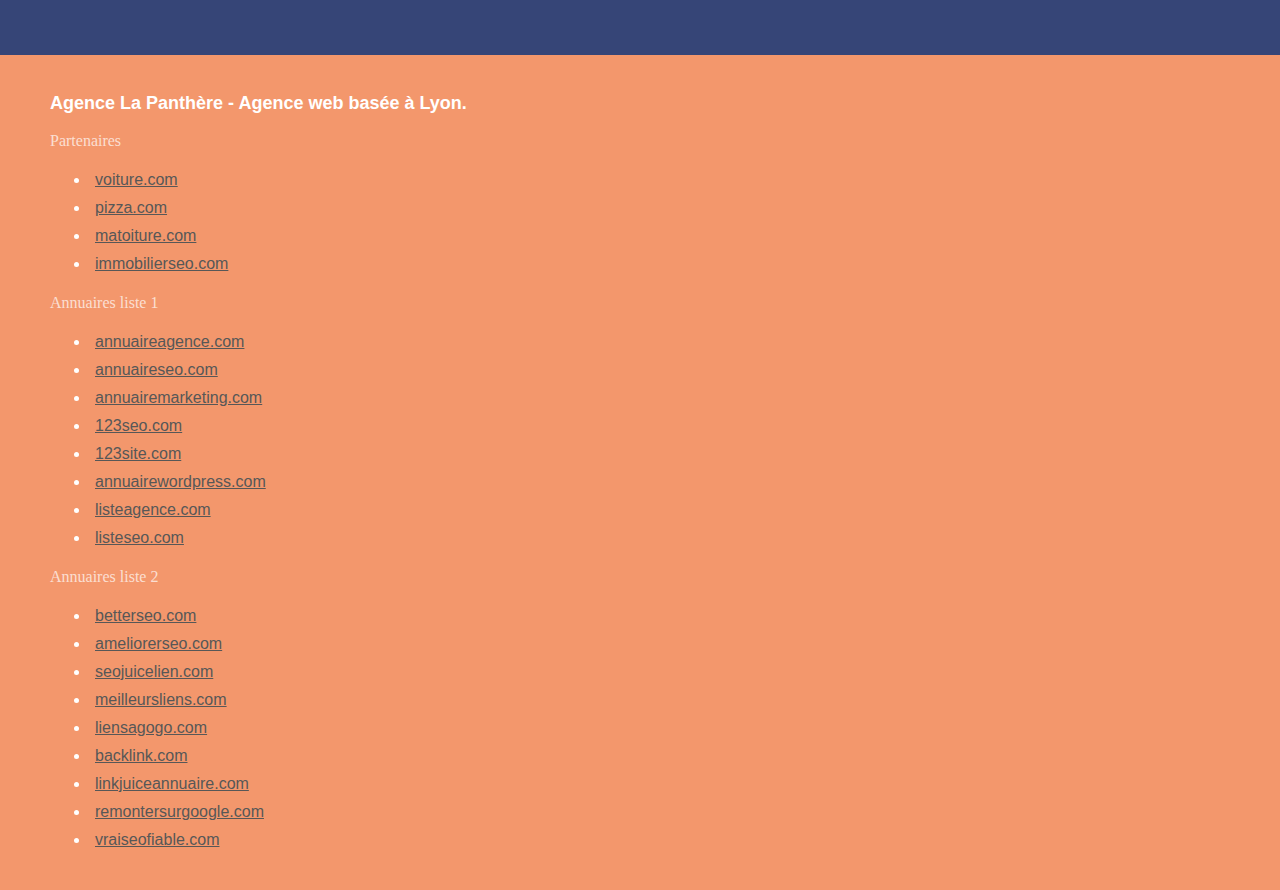
==== commit a0aa0804: "v2" ====
--- a/laPanthere_/index.html
+++ b/laPanthere_/index.html
@@ -1,5 +1,5 @@
 <!doctype html>
-<html lang="Default">
+<html lang="fr">
 <head>
 	<title>La panthère Agence de web design</title>
     <meta charset="utf-8">
@@ -232,22 +232,22 @@
 				<div class="row row-no-gutters social">
 					<div class="col-sm-3">
 						<div class="text-center">
-							<a class="social" href="https://twitter.com/home"><span class="fa fa-twitter icon-md"></span></a>
+							<a class="social" aria-label="Twitter" href="https://twitter.com/home"><span class="fa fa-twitter icon-md"></span></a>
 						</div>
 					</div>
 					<div class="col-sm-3">
 						<div class="text-center">
-							<a class="social" href="https://facebook.coom"><span class="fa fa-facebook icon-md"></span></a>
+							<a class="social" aria-label="facebook" href="https://facebook.coom"><span class="fa fa-facebook icon-md"></span></a>
 						</div>
 					</div>
 					<div class="col-sm-3">
 						<div class="text-center">
-							<a class="social" href="https://dribble.com"><span class="fa fa-dribbble icon-md"></span></a>
+							<a class="social" aria-label="Dribble" href="https://dribble.com"><span class="fa fa-dribbble icon-md"></span></a>
 						</div>
 					</div>
 					<div class="col-sm-3">
 						<div class="text-center">
-							<a class="social" href="https://instagram.com"><span class="fa fa-instagram icon-md"></span></a>
+							<a class="social" aria-label="Instagram" href="https://instagram.com"><span class="fa fa-instagram icon-md"></span></a>
 						</div>
 					</div>
 				</div>
@@ -255,21 +255,21 @@
 					<div class="col-sm-4">
 						Partenaires
 							<ul>
-								<li><a href="voiture.com">voiture.com</a></li>
-								<li><a href="pizza.com">pizza.com</a></li>
-								<li><a href="matoiture.com">matoiture.com</a></li>
-								<li><a href="immobilierseo.com">immobilierseo.com</a></li>
+								<li><a aria-label="Voiture" href="voiture.com">voiture.com</a></li>
+								<li><a  aria-label="Pizza" href="pizza.com">pizza.com</a></li>
+								<li><a aria-label="Ma toiture" href="matoiture.com">matoiture.com</a></li>
+								<li><a aria-label="Immobilier perso" href="immobilierseo.com">immobilierseo.com</a></li>
 							</ul>		
 					</div>
 					<div class="col-sm-4">
 						Annuaires liste 1
 						<ul>
-							<li><a href="annuaireagence.com">annuaireagence.com</a></li>
-							<li><a href="annuaireseo.com">annuaireseo.com</a></li>
-							<li><a href="annuairemarketing.com">annuairemarketing.com</a></li>
-							<li><a href="123seoture.com">123seo.com</a></li>
-							<li><a href="123site.com">123site.com</a></li>
-							<li><a href="annuairewordpress.com">annuairewordpress.com</a></li>
+							<li><a aria-label="Annuaire" href="annuaireagence.com">annuaireagence.com</a></li>
+							<li><a aria-label="Annuaire SEO" href="annuaireseo.com">annuaireseo.com</a></li>
+							<li><a aria-label="Annuaire marketing" href="annuairemarketing.com">annuairemarketing.com</a></li>
+							<li><a aria-label="123 SEO" href="123seoture.com">123seo.com</a></li>
+							<li><a aria-label="123 Site" href="123site.com">123site.com</a></li>
+							<li><a aria-label="Annuaire wordpress" href="annuairewordpress.com">annuairewordpress.com</a></li>
 							<li><a href="listeagence.com">listeagence.com</a></li>
 							<!-- <li><a href="meilleuresagencesparis.com">meilleuresagencesparis.com</a></li> -->
 							<li><a href="listeseo.com">listeseo.com</a></li>
--- a/laPanthere_/style.css
+++ b/laPanthere_/style.css
@@ -9,6 +9,7 @@
 footer ul li {
     font-size:16px;
     padding: 5px;
+    color: white;
 }
 a,
 button {
@@ -740,7 +741,8 @@
 
 .white {
     color: #FFFFFF!important;
-    font-size: 15px;
+    font-size: 18px;
+    font-weight: 700;
 }
 
 .portfolio-thumb {
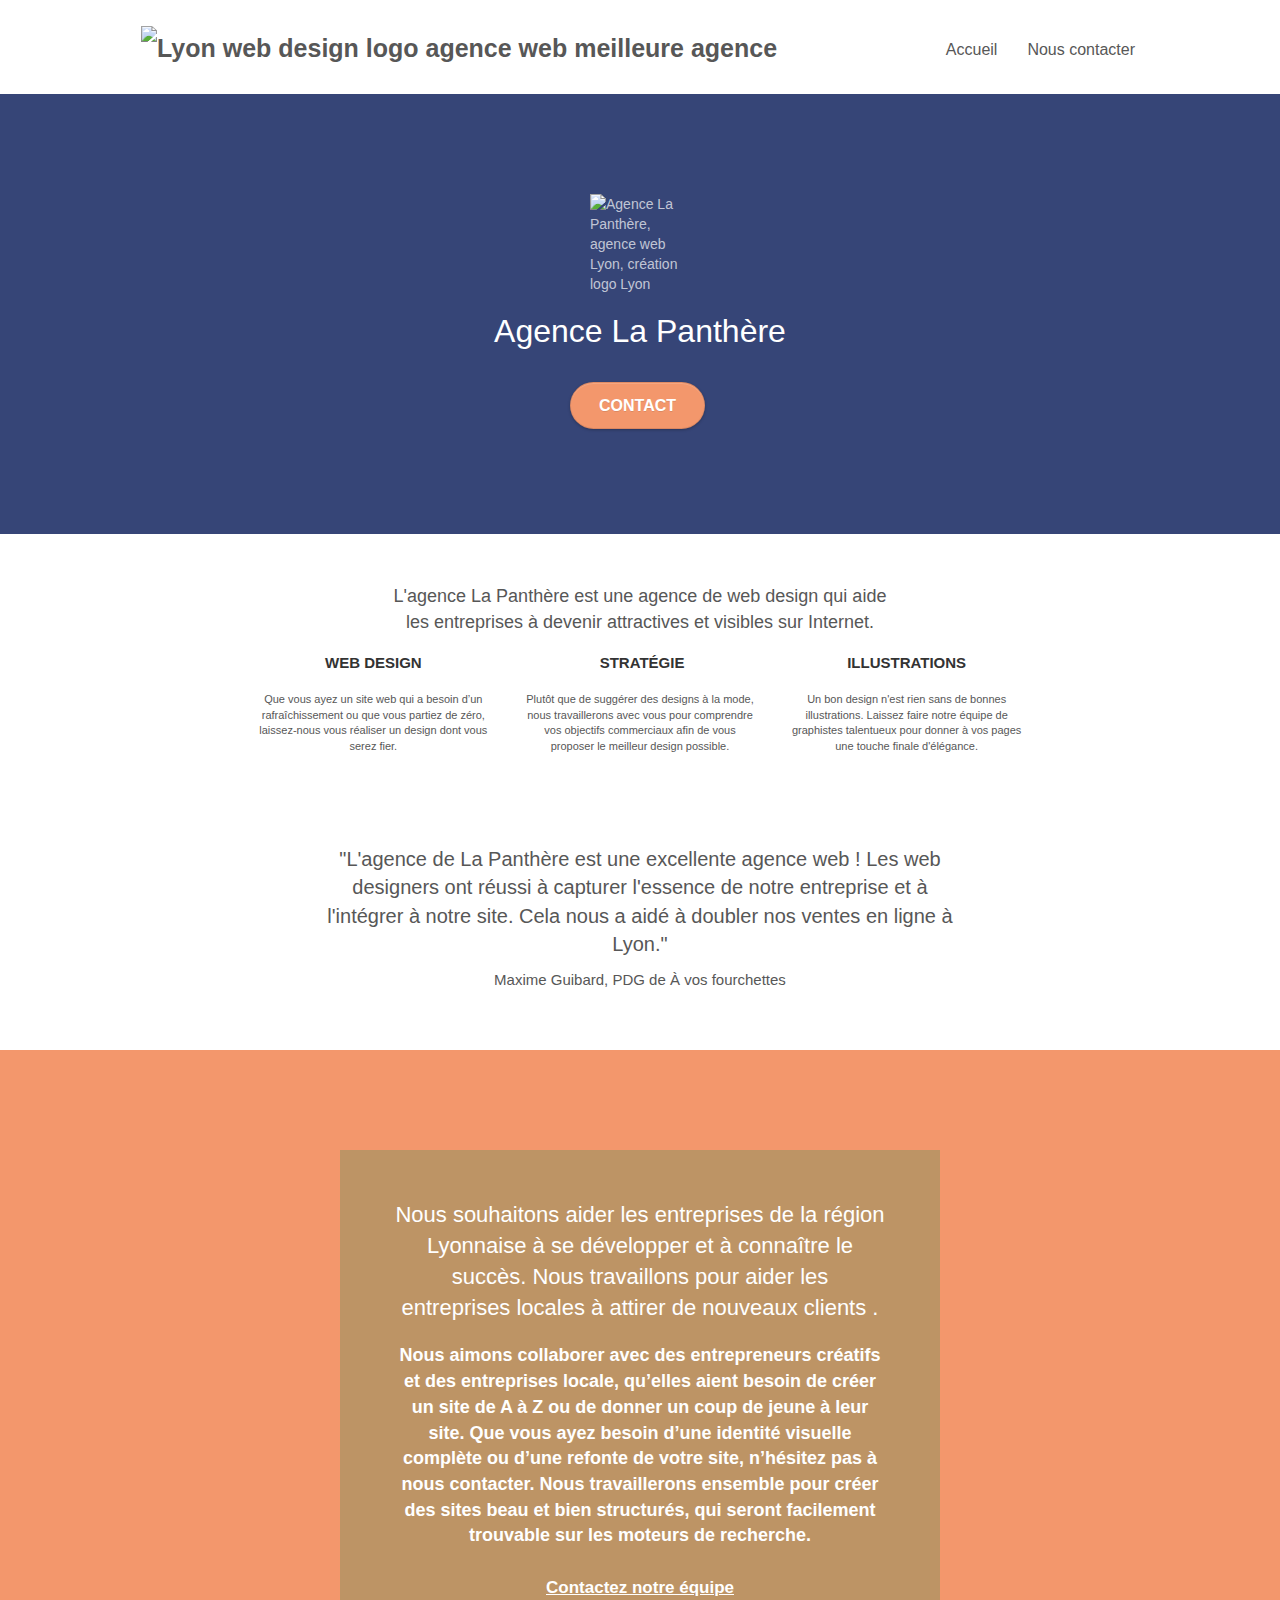
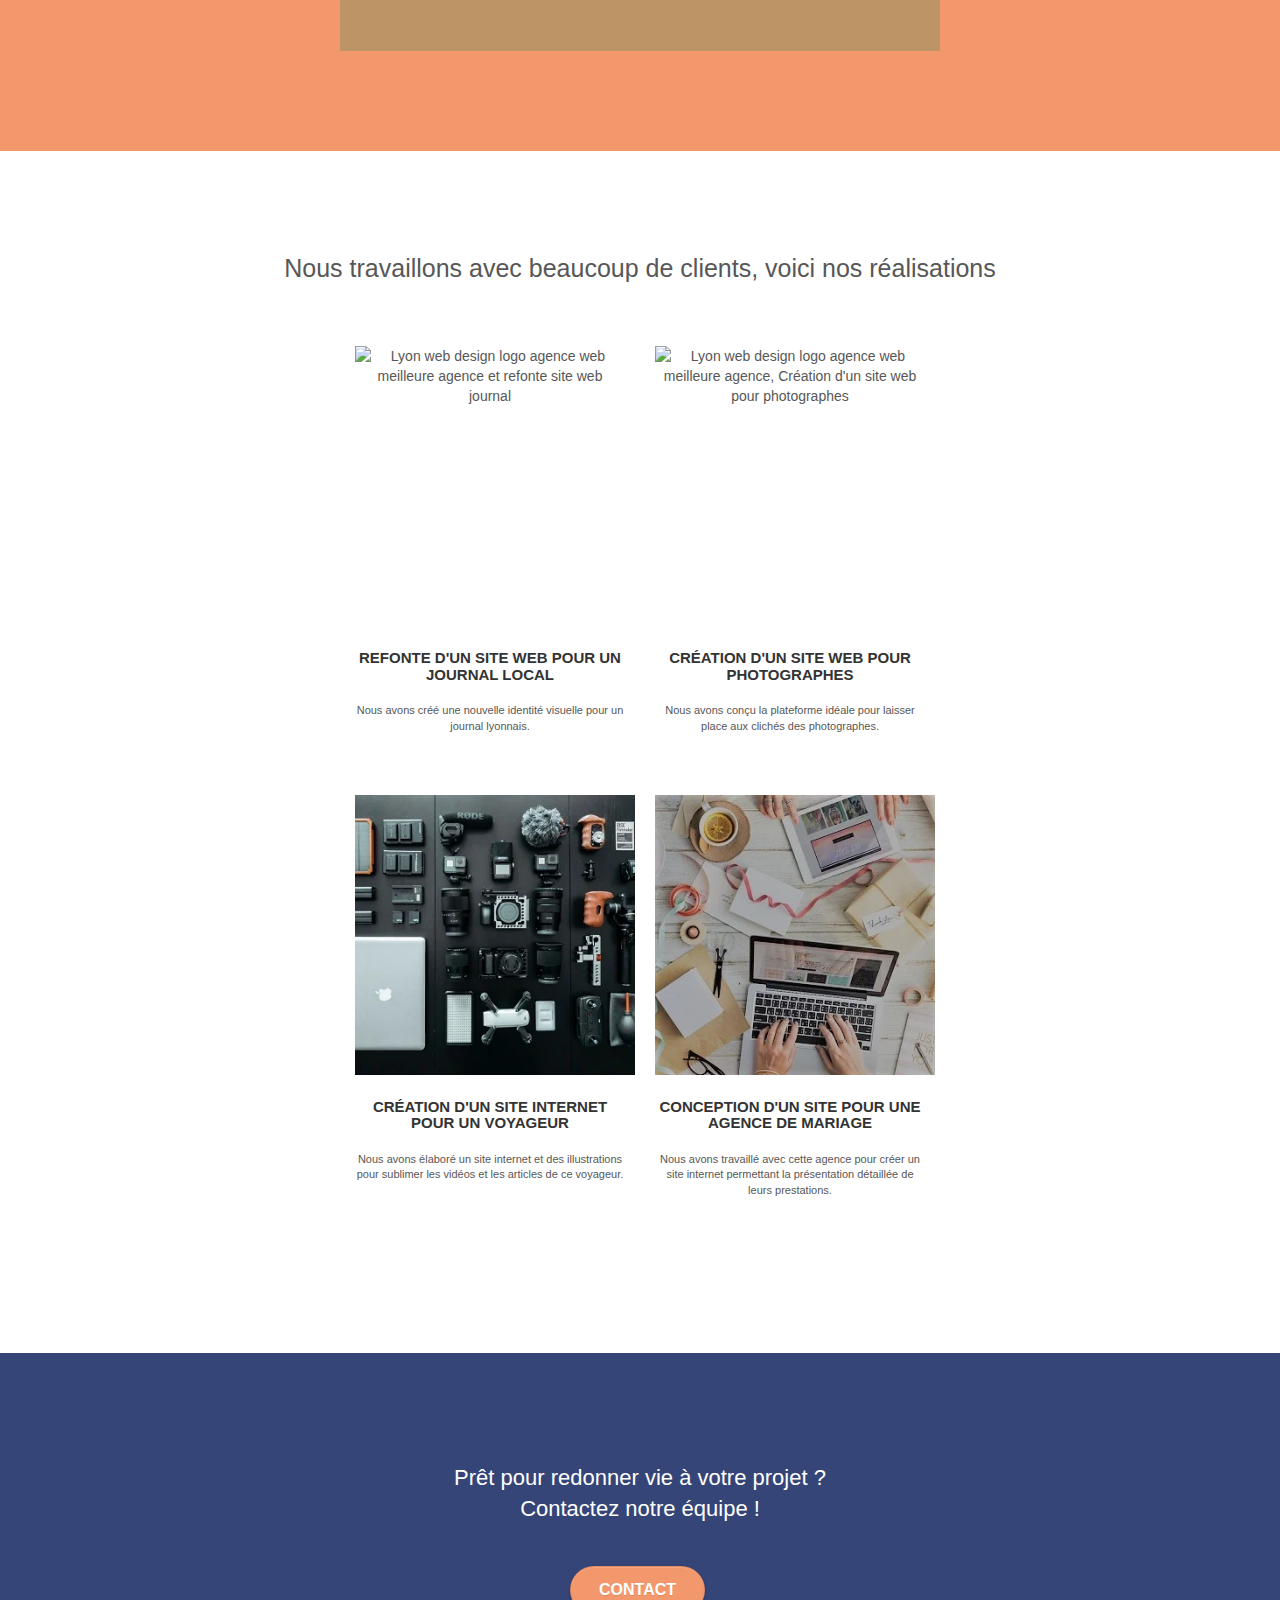
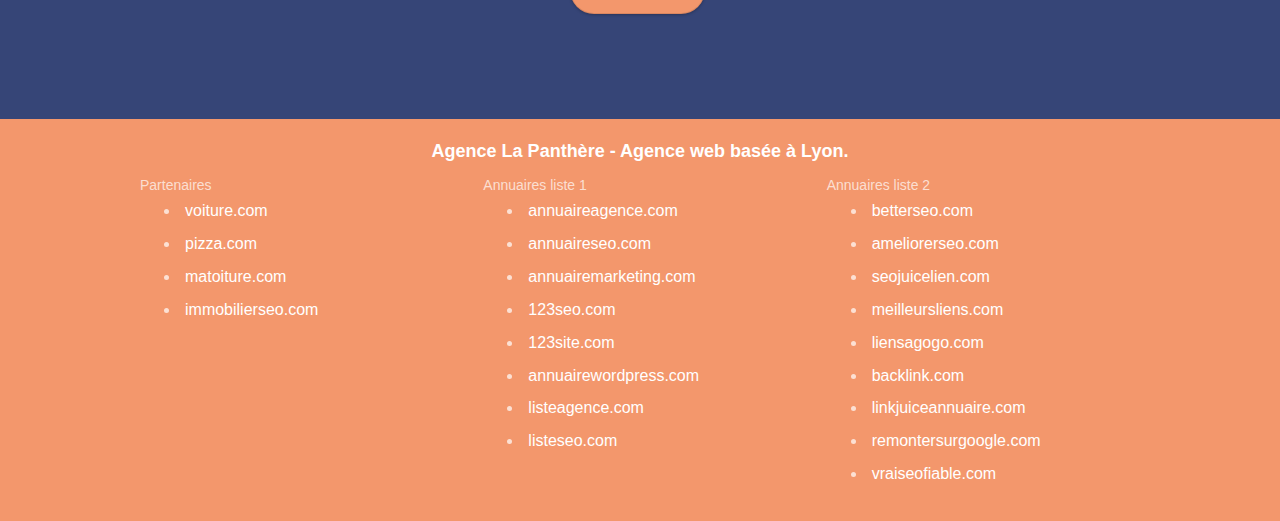
==== commit 51006bec: "v2.1" ====
--- a/laPanthere_/index.html
+++ b/laPanthere_/index.html
@@ -83,7 +83,11 @@
 	<div class="container bloc-md">
 		<div class="row">
 			<div class="col-sm-12 text-center">
-				<img alt="agence web, agence web Lyon, web design Lyon, stratégie web" src="img/title.png" />
+				<!-- <img alt="agence web, agence web Lyon, web design Lyon, stratégie web" src="img/title.png" /> -->
+				<p style="font-size: 18px;
+				width: 50%;
+				text-align: center;
+				margin-left: 25%; ">L'agence La Panthère est une agence de web design qui aide les entreprises à devenir attractives et visibles sur Internet.</p>
 			</div>
 		</div>
 		<div class="row voffset-lg med-width-whitespace">
@@ -159,7 +163,7 @@
 	<div class="container bloc-lg">
 		<div class="row">
 			<div class="col-sm-12 text-center">
-				<img alt="agence web, agence web Lyon, web design Lyon, stratégie web" src="img/title2.png" />
+				<p style="font-size: 25px;">Nous travaillons avec beaucoup de clients, voici nos réalisations</p>
 			</div>
 		</div>
 		<div class="row tight-width-whitespace portfolio-row">
--- a/laPanthere_/style.css
+++ b/laPanthere_/style.css
@@ -9,7 +9,10 @@
 footer ul li {
     font-size:16px;
     padding: 5px;
-    color: white;
+}
+footer ul li a {
+    color: white !important;
+    font-weight: 500;
 }
 a,
 button {
@@ -829,7 +832,7 @@
 }
 
 .bg-presentation {
-    background-image: url("img/image-de-presentation.bmp");
+    background-image: url("img/image-de-presentation.webp");
 }
 
 @media (max-width: 1024px) {
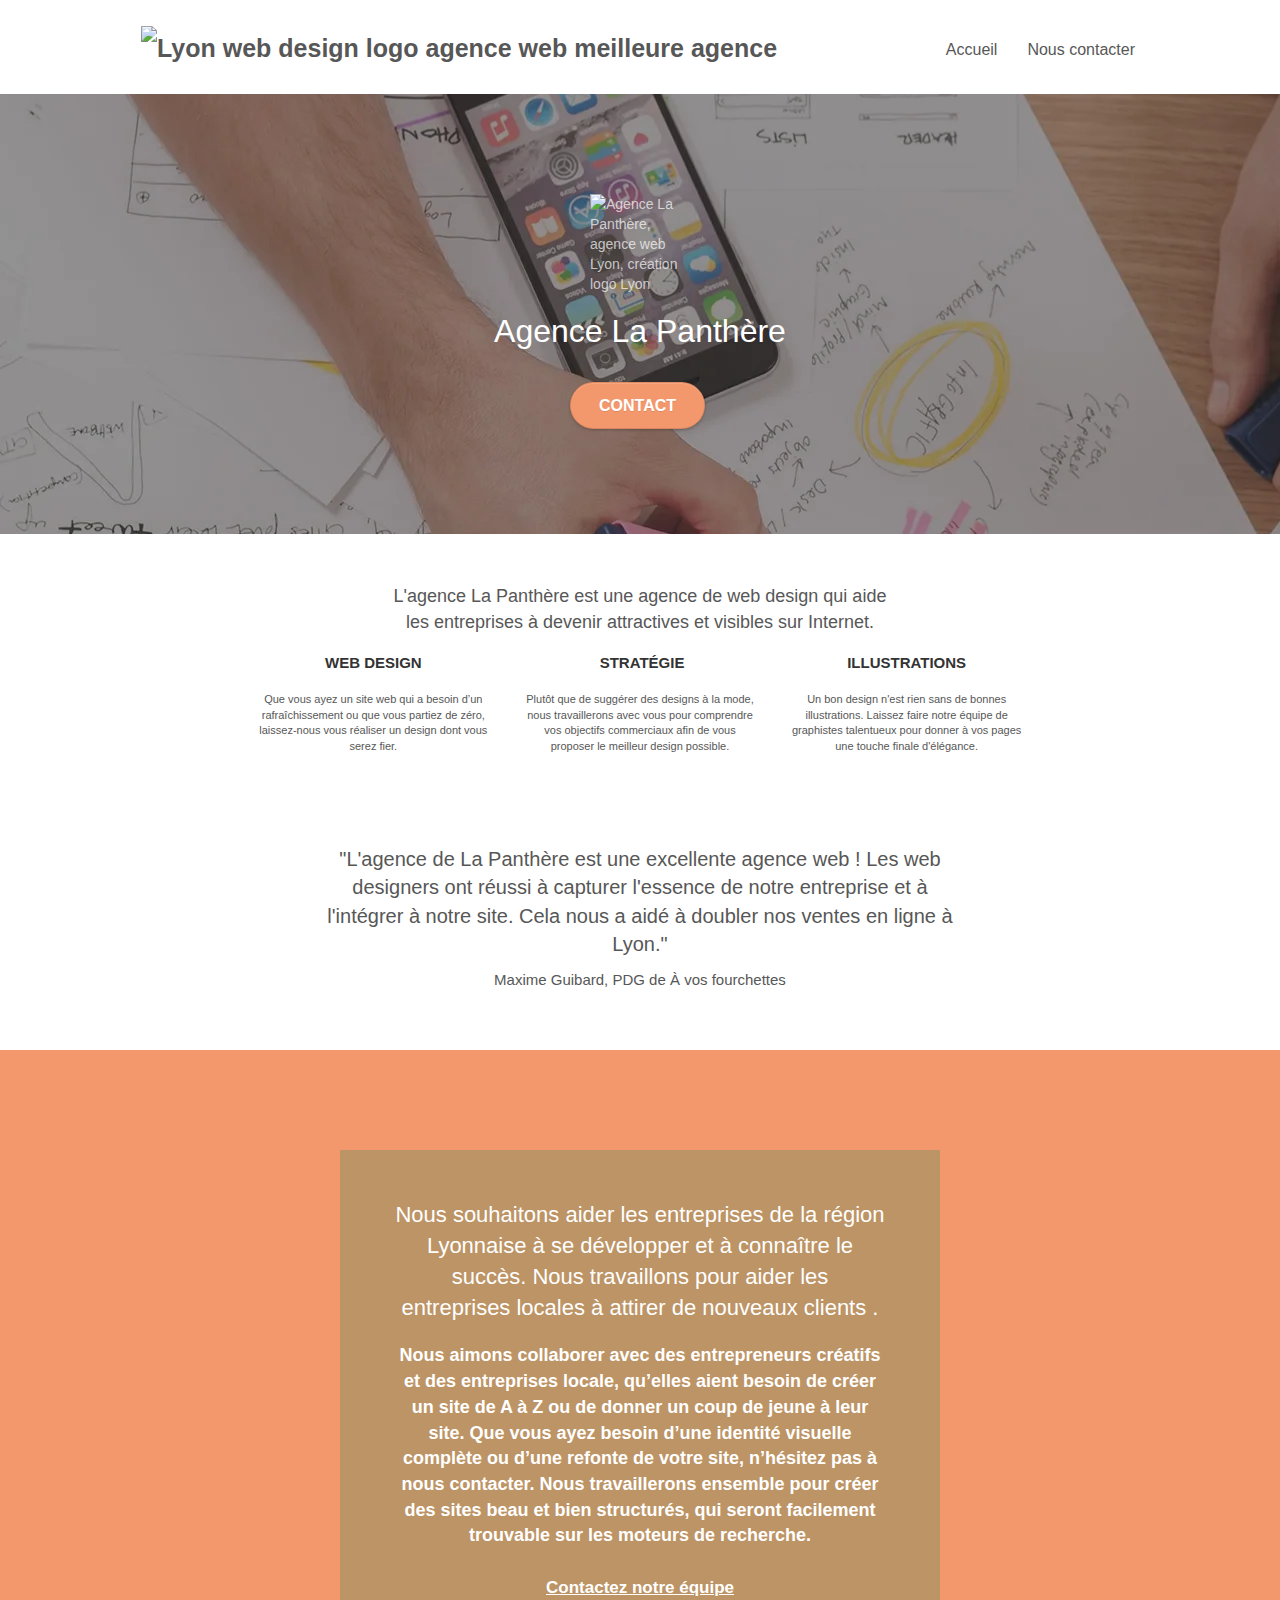
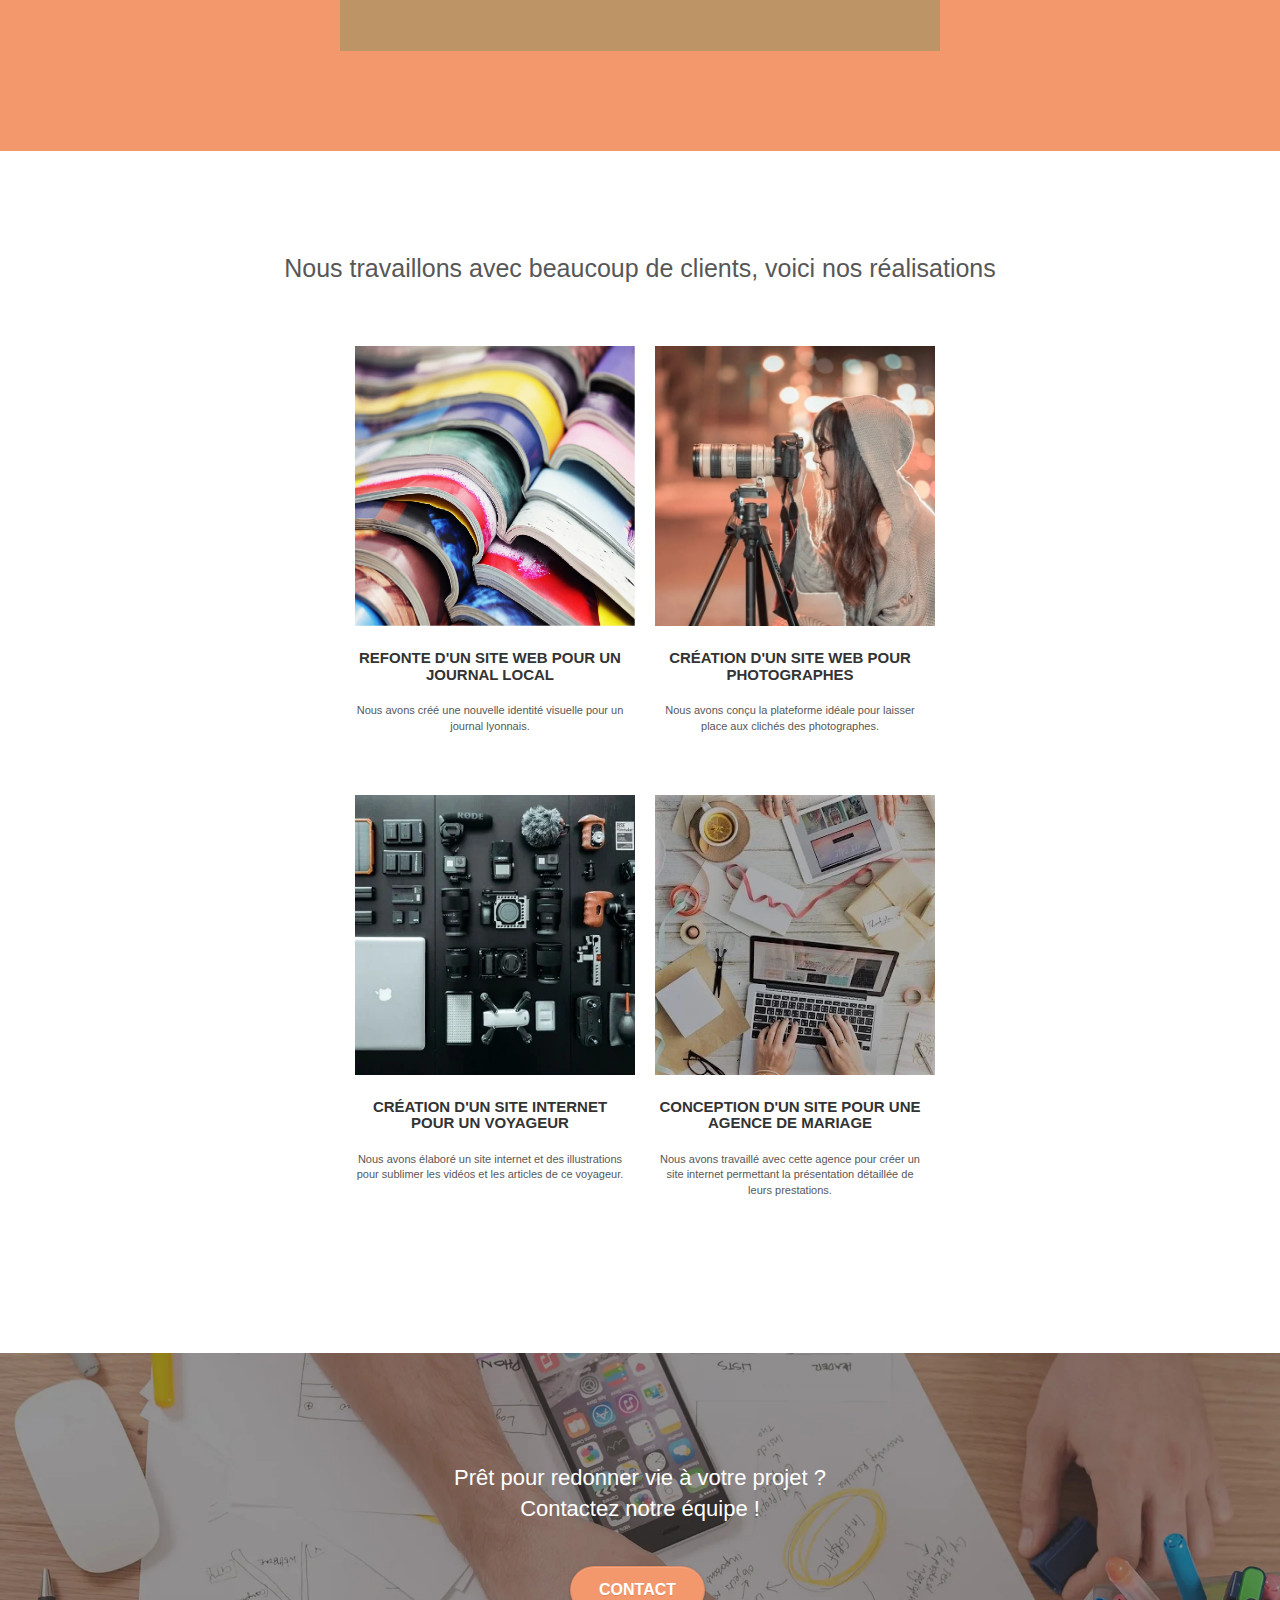
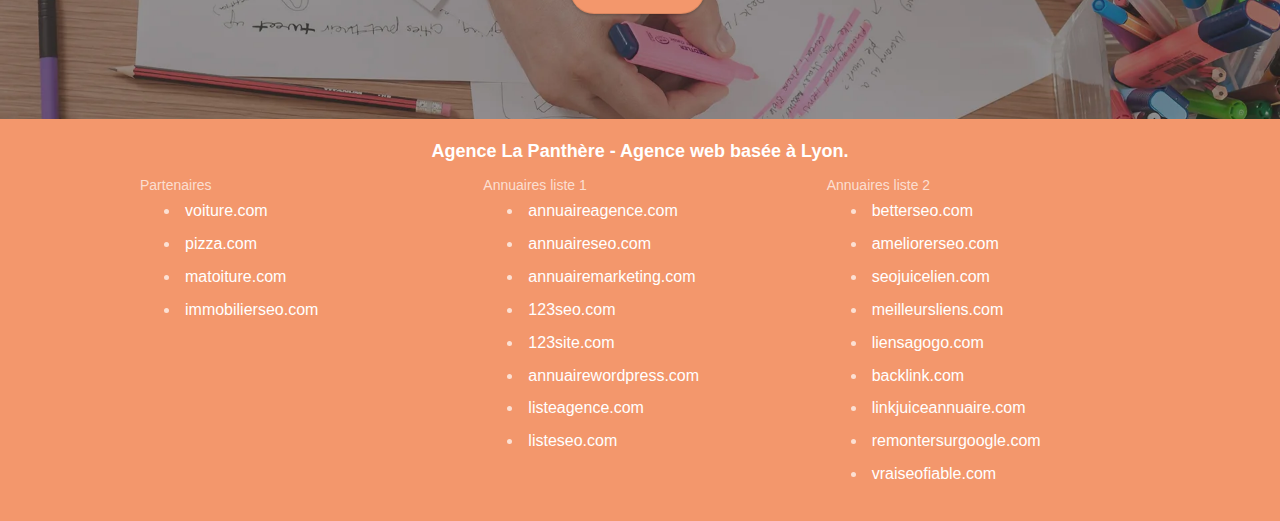
==== commit 56a6692e: "v2.2" ====
--- a/laPanthere_/index.html
+++ b/laPanthere_/index.html
@@ -83,7 +83,6 @@
 	<div class="container bloc-md">
 		<div class="row">
 			<div class="col-sm-12 text-center">
-				<!-- <img alt="agence web, agence web Lyon, web design Lyon, stratégie web" src="img/title.png" /> -->
 				<p style="font-size: 18px;
 				width: 50%;
 				text-align: center;
@@ -168,7 +167,7 @@
 		</div>
 		<div class="row tight-width-whitespace portfolio-row">
 			<div class="col-sm-6">
-				<a href="#" data-lightbox="img/1.jpg" data-gallery-id="gallery-1" data-caption="Refonte d'un site web pour un journal local" data-frame="snapshot-lb"><img src="img/1.jpg" alt="Lyon web design logo agence web meilleure agence et refonte site web journal" class="img-responsive portfolio-thumb" /></a>
+				<a href="#" data-lightbox="img/1.webp" data-gallery-id="gallery-1" data-caption="Refonte d'un site web pour un journal local" data-frame="snapshot-lb"><img src="img/1.webp" alt="Lyon web design logo agence web meilleure agence et refonte site web journal" class="img-responsive portfolio-thumb" /></a>
 				<h3 class="mg-md text-center">
 					Refonte d'un site web pour un journal local
 				</h3>
@@ -177,7 +176,7 @@
 				</p>
 			</div>
 			<div class="col-sm-6">
-				<a href="#" data-lightbox="img/2.jpg" data-gallery-id="gallery-1" data-caption="Création d'un site web pour photographes" data-frame="snapshot-lb"><img src="img/2.jpg" class="img-responsive portfolio-thumb" alt="Lyon web design logo agence web meilleure agence, Création d'un site web pour photographes" /></a>
+				<a href="#" data-lightbox="img/2.webp" data-gallery-id="gallery-1" data-caption="Création d'un site web pour photographes" data-frame="snapshot-lb"><img src="img/2.webp" class="img-responsive portfolio-thumb" alt="Lyon web design logo agence web meilleure agence, Création d'un site web pour photographes" /></a>
 				<h3 class="mg-md text-center">
 					Création d'un site web pour photographes
 				</h3>
--- a/laPanthere_/style.css
+++ b/laPanthere_/style.css
@@ -828,7 +828,7 @@
 }
 
 .bg-banniere {
-    background-image: url("img/agence-la-panthere.jpg");
+    background-image: url("img/agence-la-panthere.webp");
 }
 
 .bg-presentation {
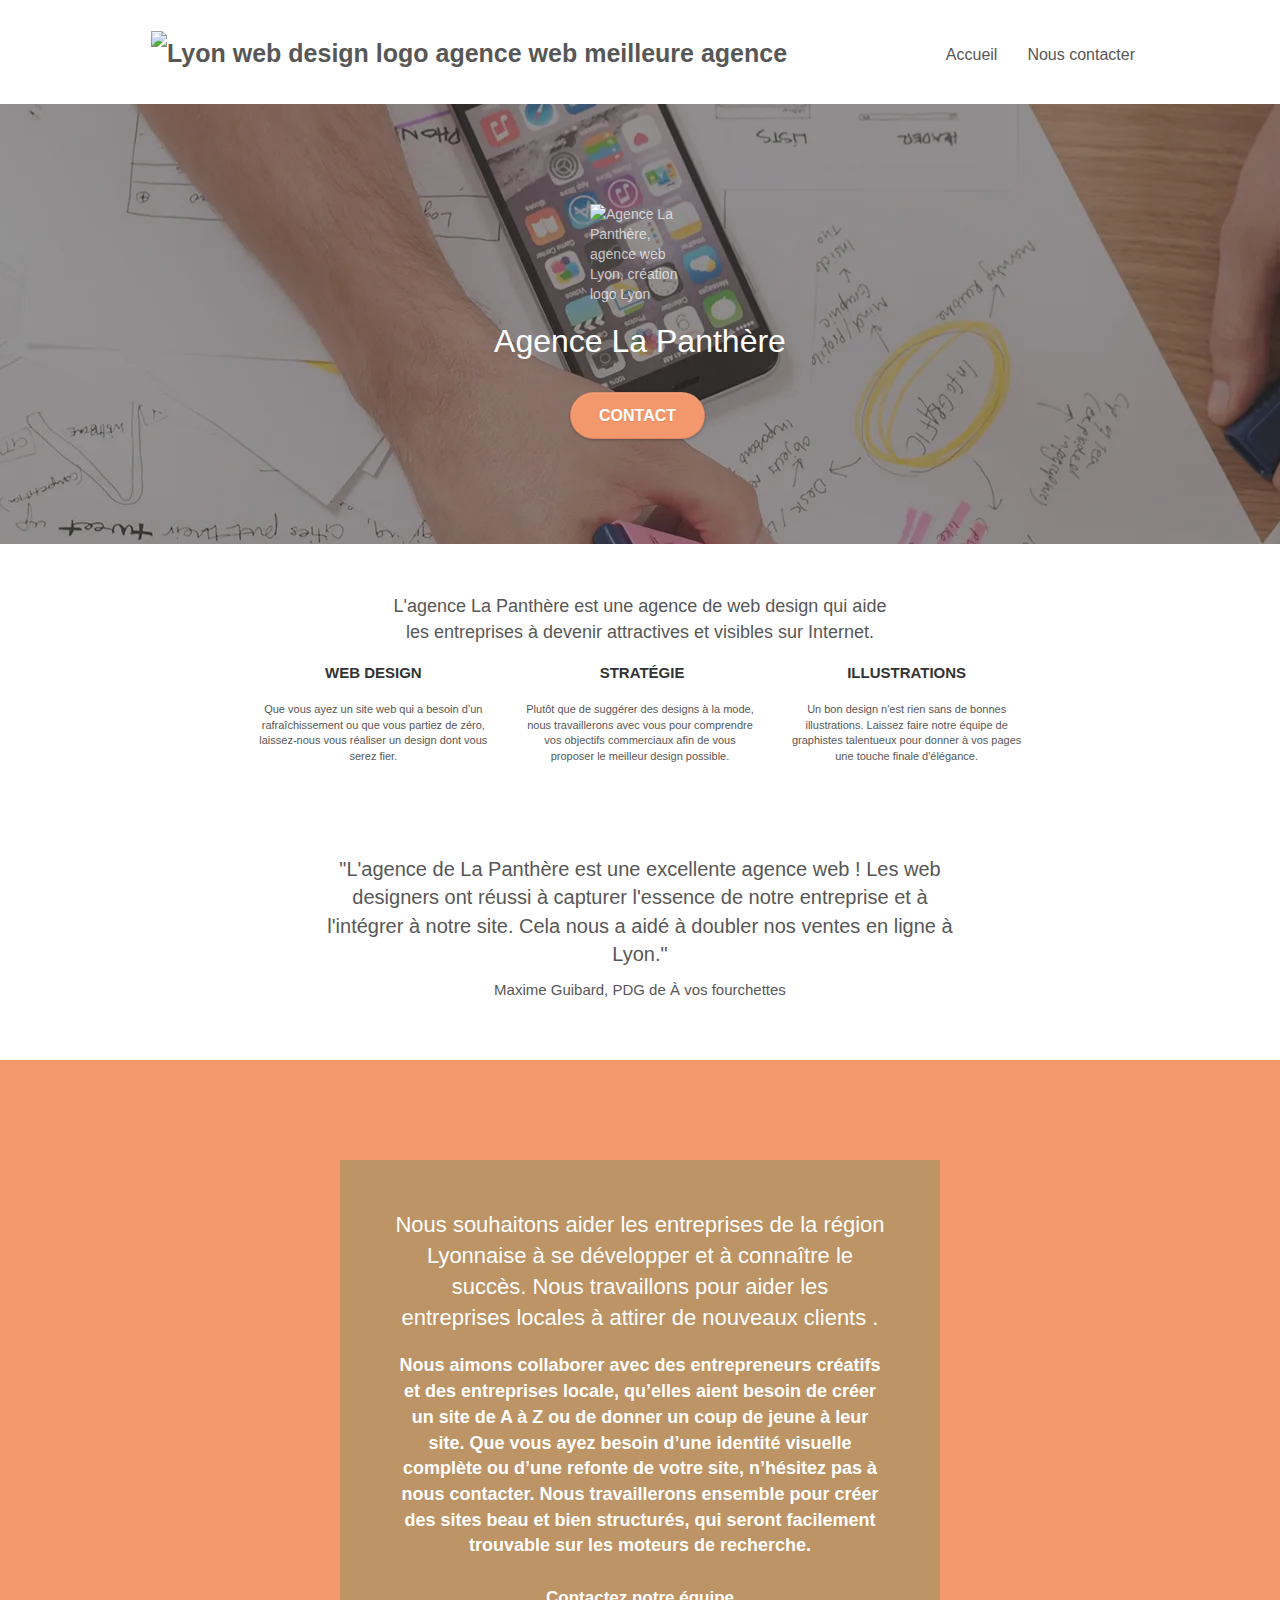
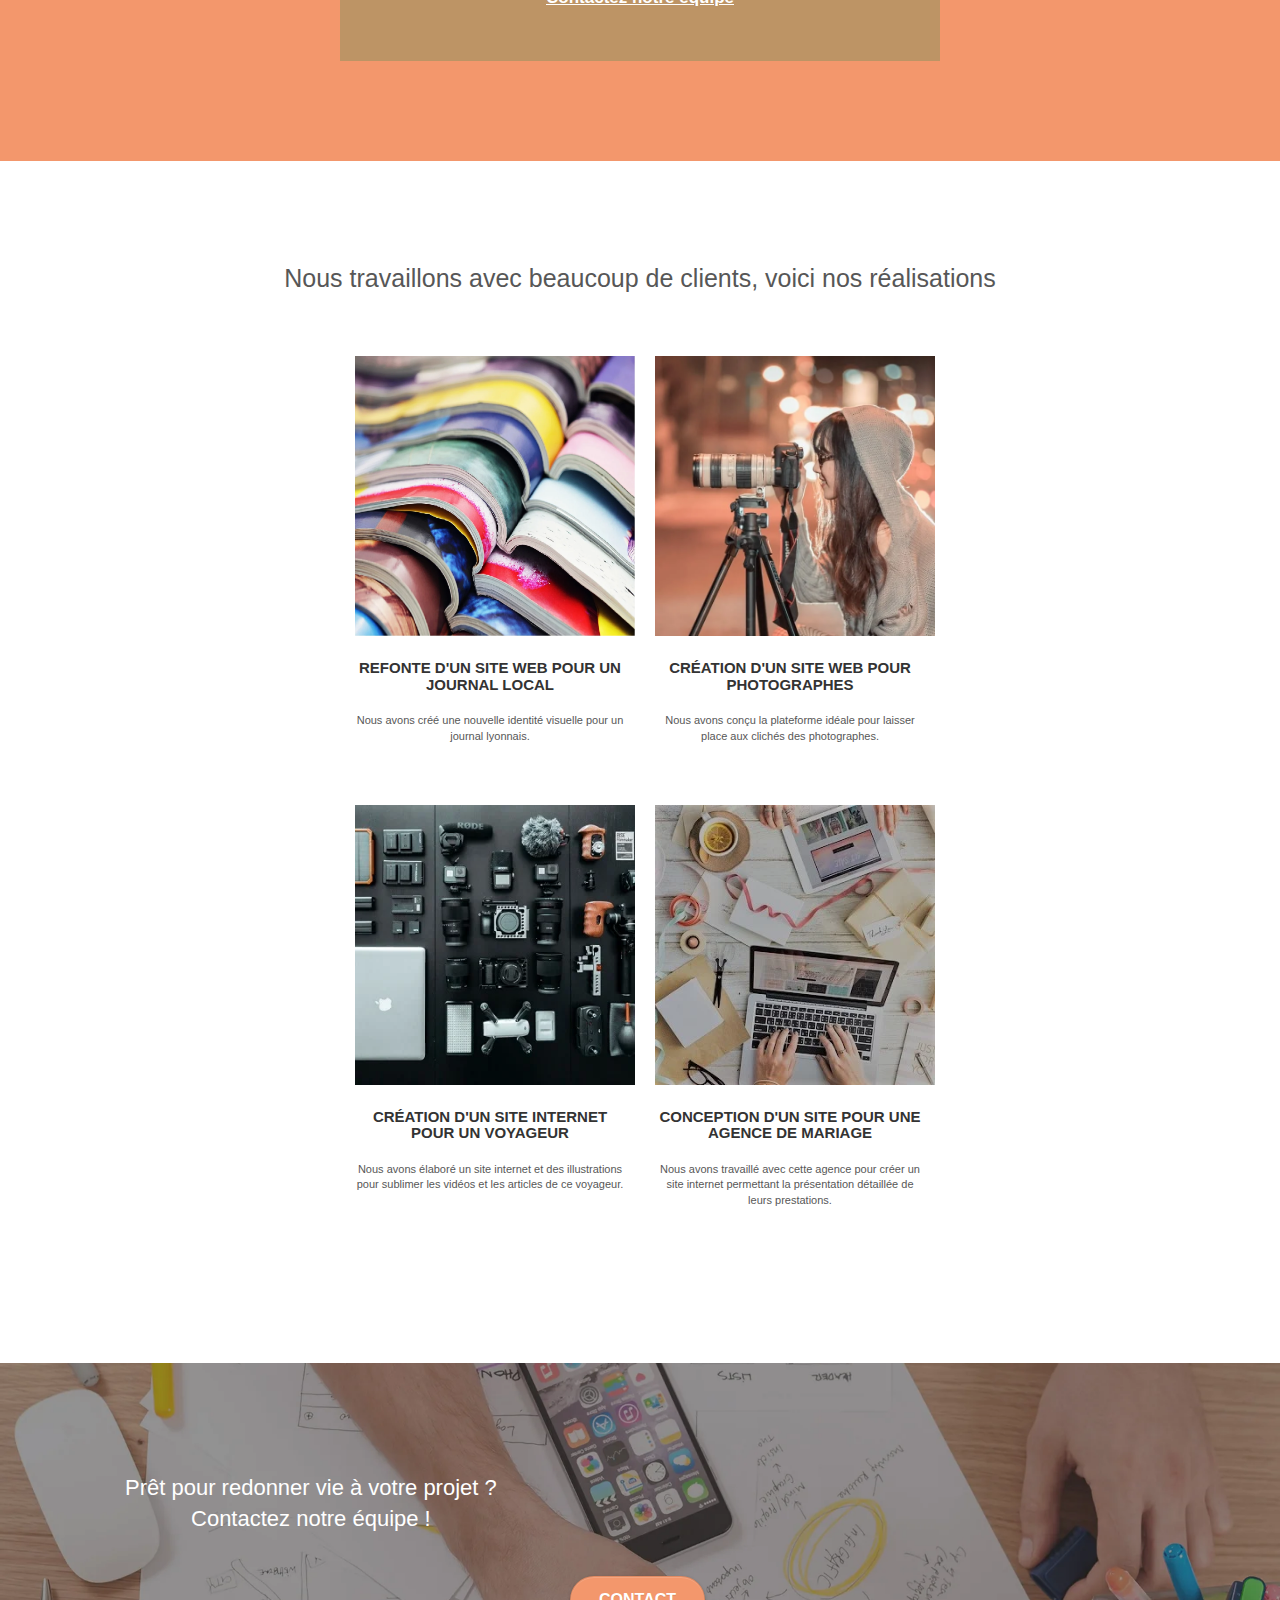
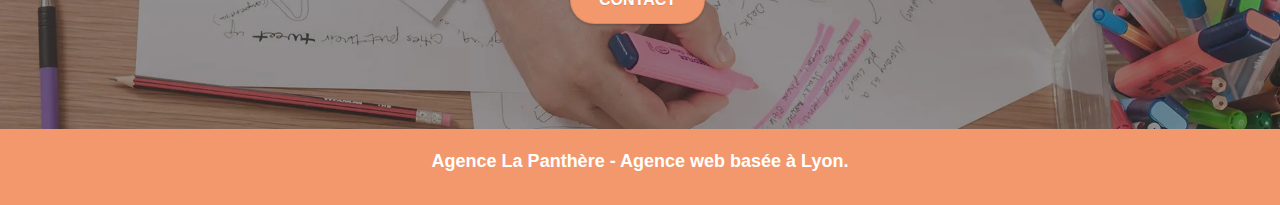
==== commit ee4b92c5: "bientot fini" ====
--- a/laPanthere_/index.html
+++ b/laPanthere_/index.html
@@ -8,7 +8,9 @@
     <meta name="viewport" content="width=device-width, initial-scale=1.0, viewport-fit=cover">
     <link rel="shortcut icon" type="image/png" href="favicon.jpg">
     
+	<link rel="stylesheet" href="https://cdn.jsdelivr.net/npm/bootstrap@4.3.1/dist/css/bootstrap.min.css" integrity="sha384-ggOyR0iXCbMQv3Xipma34MD+dH/1fQ784/j6cY/iJTQUOhcWr7x9JvoRxT2MZw1T" crossorigin="anonymous">
 	<link rel="stylesheet" type="text/css" href="./css/bootstrap.css">
+	
 	<link rel="stylesheet" type="text/css" href="style.css">
 	<link rel="stylesheet" type="text/css" href="./css/font-awesome.css">
 	<link rel="stylesheet" type="text/css" href="./css/et-line.css">
@@ -19,9 +21,6 @@
 	<script src="./js/blocs.js"></script>
 	<script src="./js/jquery.touchSwipe.js" defer></script>
 	<script src="./js/gmaps.js"></script>
-
-    <title>.</title>
-
     
 <!-- Analytics -->
  
@@ -65,7 +64,7 @@
 	<div class="container bloc-lg">
 		<div class="row tight-width-whitespace">
 			<div class="col-sm-12">
-				<img src="img/logo.png" class="center-block image-resize-mode" width="100" alt="Agence La Panthère, agence web Lyon, création logo Lyon" />
+				<img src="img/logo.png" class="center-block image-resize-mode" style="width: 100px;" alt="Agence La Panthère, agence web Lyon, création logo Lyon" />
 				<h1 class="text-center hero-bloc-text tc-white ">
 					Agence La Panthère
 				</h1>
@@ -254,45 +253,7 @@
 						</div>
 					</div>
 				</div>
-				<div class="row">
-					<div class="col-sm-4">
-						Partenaires
-							<ul>
-								<li><a aria-label="Voiture" href="voiture.com">voiture.com</a></li>
-								<li><a  aria-label="Pizza" href="pizza.com">pizza.com</a></li>
-								<li><a aria-label="Ma toiture" href="matoiture.com">matoiture.com</a></li>
-								<li><a aria-label="Immobilier perso" href="immobilierseo.com">immobilierseo.com</a></li>
-							</ul>		
-					</div>
-					<div class="col-sm-4">
-						Annuaires liste 1
-						<ul>
-							<li><a aria-label="Annuaire" href="annuaireagence.com">annuaireagence.com</a></li>
-							<li><a aria-label="Annuaire SEO" href="annuaireseo.com">annuaireseo.com</a></li>
-							<li><a aria-label="Annuaire marketing" href="annuairemarketing.com">annuairemarketing.com</a></li>
-							<li><a aria-label="123 SEO" href="123seoture.com">123seo.com</a></li>
-							<li><a aria-label="123 Site" href="123site.com">123site.com</a></li>
-							<li><a aria-label="Annuaire wordpress" href="annuairewordpress.com">annuairewordpress.com</a></li>
-							<li><a href="listeagence.com">listeagence.com</a></li>
-							<!-- <li><a href="meilleuresagencesparis.com">meilleuresagencesparis.com</a></li> -->
-							<li><a href="listeseo.com">listeseo.com</a></li>
-						</ul>
-					</div>
-					<div class="col-sm-4">
-						Annuaires liste 2
-						<ul>
-							<li><a href="betterseo.com">betterseo.com</a></li>
-							<li><a href="ameliorerseo.com">ameliorerseo.com</a></li>
-							<li><a href="seojuicelien.com">seojuicelien.com</a></li>
-							<li><a href="meilleursliens.com">meilleursliens.com</a></li>
-							<li><a href="liensagogo.com">liensagogo.com</a></li>
-							<li><a href="backlink.com">backlink.com</a></li>
-							<li><a href="linkjuiceannuaire.com">linkjuiceannuaire.com</a></li>
-							<li><a href="remontersurgoogle.com">remontersurgoogle.com</a></li>
-							<li><a href="vraiseofiable.com">vraiseofiable.com</a></li>
-						</ul>
-					</div>
-				</div>
+				
 			</div>
 		</div>
 	</div>
--- a/laPanthere_/style.css
+++ b/laPanthere_/style.css
@@ -297,6 +297,7 @@
 .navbar {
     margin-bottom: 0;
     z-index: 1;
+    display: block;
 }
 
 .navbar-brand {
@@ -327,6 +328,7 @@
     margin-right: -16px;
     float: right;
     z-index: 1;
+    display: block;
 }
 
 .nav > li {
@@ -579,7 +581,6 @@
 }
 
 #lightbox-modal .modal-dialog img {
-    max-height: 90vh;
     margin: 0 auto;
 }
 
@@ -858,13 +859,13 @@
     }
 }
 
-@media only screen and (min-device-width: 768px) and (max-device-width: 1024px) and (orientation: landscape) {
+@media only screen and (max-device-width: 1024px) and (orientation: landscape) {
     .b-parallax {
         background-attachment: scroll;
     }
 }
 
-@media only screen and (min-device-width: 1024px) and (max-device-width: 1366px) and (-webkit-min-device-pixel-ratio: 1.5) {
+@media only screen and (max-device-width: 1366px) and (-webkit-min-device-pixel-ratio: 1.5) {
     .b-parallax {
         background-attachment: scroll;
     }
@@ -883,8 +884,8 @@
         position: relative;
     }
     .bloc {
-        padding-left: constant(safe-area-inset-left);
-        padding-right: constant(safe-area-inset-right);
+        padding-left: 20px;
+        padding-right: 20px;
     }
     .bloc-group,
     .bloc-group .bloc {
@@ -894,8 +895,8 @@
     .bloc-fill-screen .fill-bloc-top-edge,
     .bloc-fill-screen .fill-bloc-bottom-edge {
         padding: 0 20px;
-        padding-left: constant(safe-area-inset-left);
-        padding-right: constant(safe-area-inset-right);
+        padding-left: 20px;
+        padding-right: 20px;
     }
 }
 
@@ -926,6 +927,7 @@
     .navbar.row {
         margin-left: 0;
         margin-right: 0;
+        justify-content: flex-start;
     }
     .site-navigation {
         position: inherit;
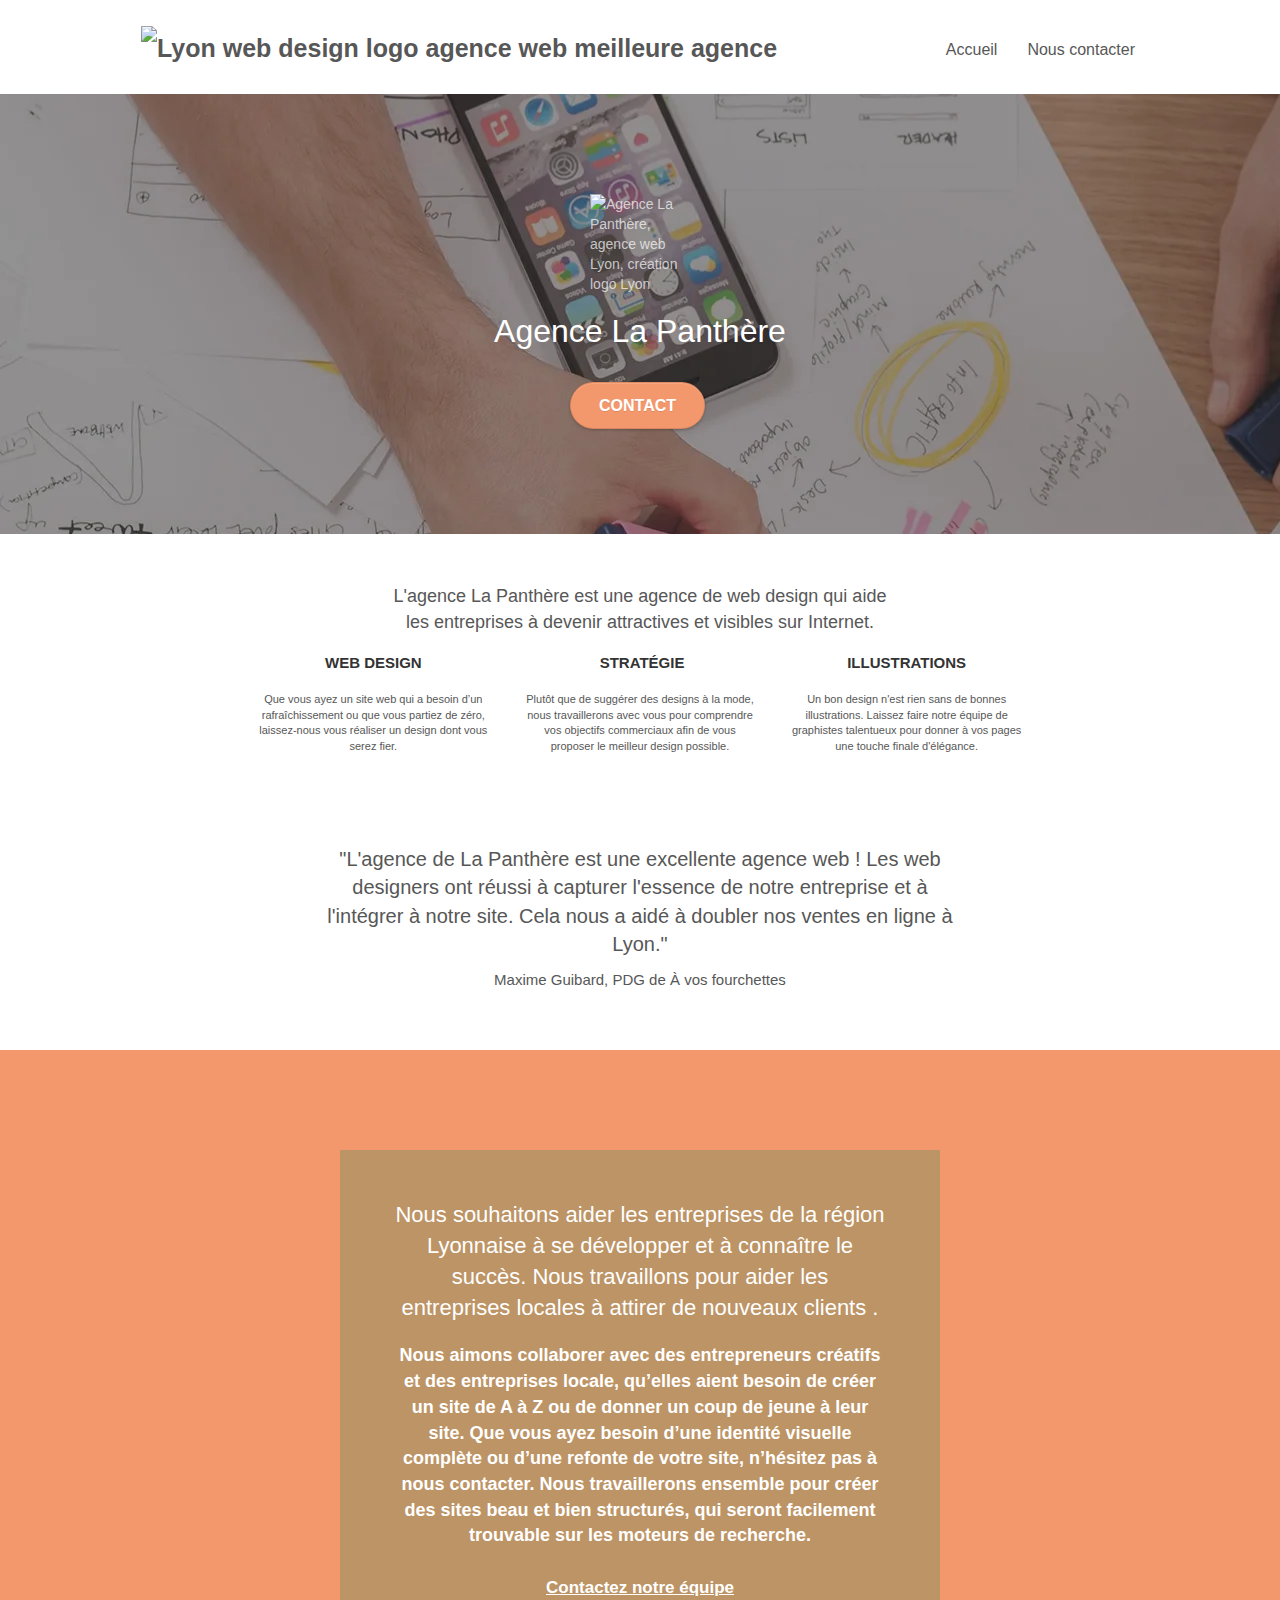
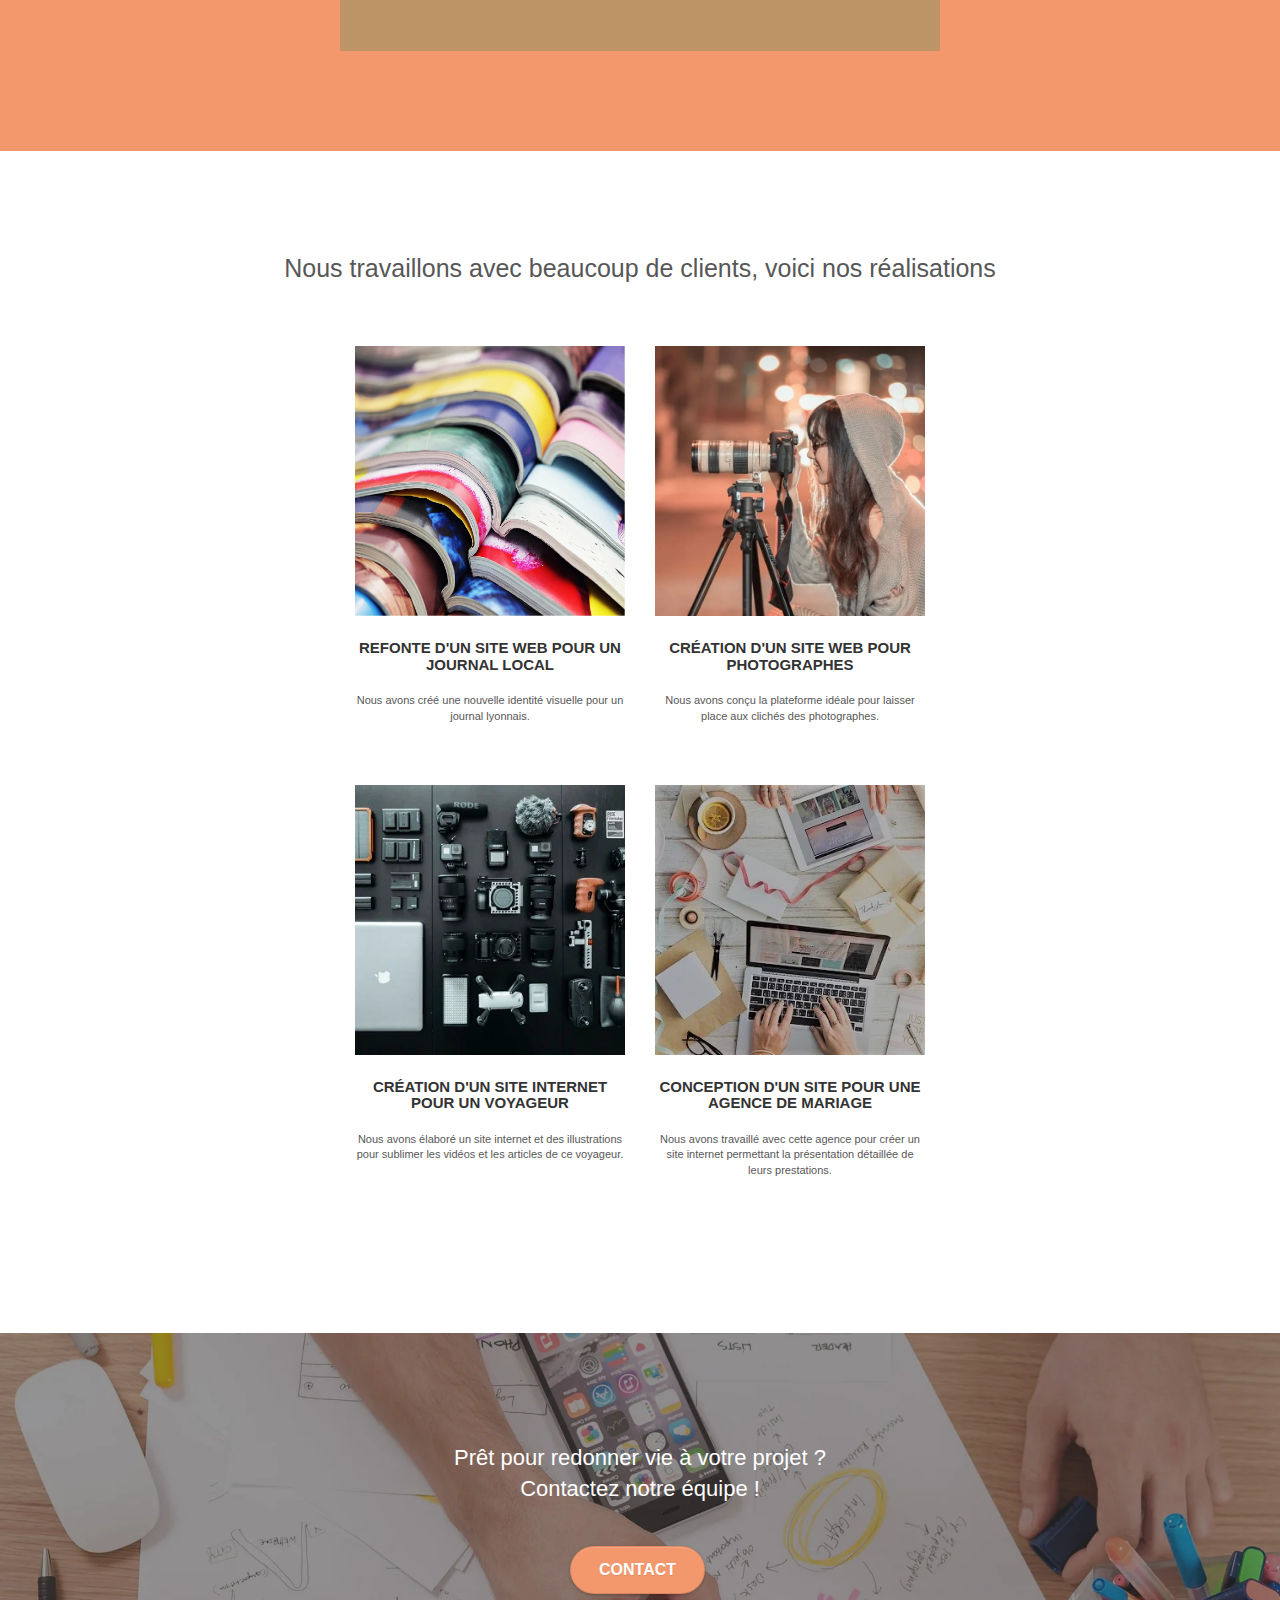
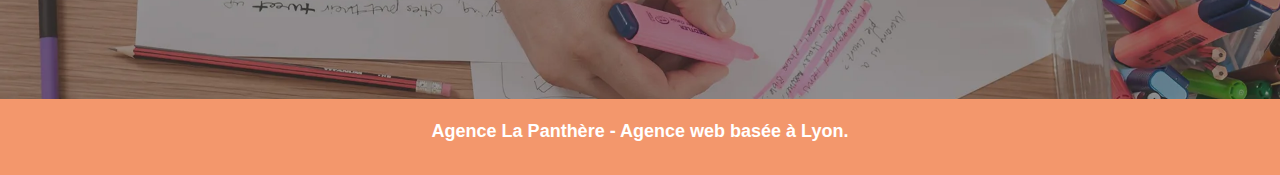
==== commit 7051db0a: "last update" ====
--- a/laPanthere_/index.html
+++ b/laPanthere_/index.html
@@ -8,19 +8,17 @@
     <meta name="viewport" content="width=device-width, initial-scale=1.0, viewport-fit=cover">
     <link rel="shortcut icon" type="image/png" href="favicon.jpg">
     
-	<link rel="stylesheet" href="https://cdn.jsdelivr.net/npm/bootstrap@4.3.1/dist/css/bootstrap.min.css" integrity="sha384-ggOyR0iXCbMQv3Xipma34MD+dH/1fQ784/j6cY/iJTQUOhcWr7x9JvoRxT2MZw1T" crossorigin="anonymous">
-	<link rel="stylesheet" type="text/css" href="./css/bootstrap.css">
+	<link rel="stylesheet" href="https://cdn.jsdelivr.net/npm/bootstrap@3.3.7/dist/css/bootstrap.min.css" integrity="sha384-ggOyR0iXCbMQv3Xipma34MD+dH/1fQ784/j6cY/iJTQUOhcWr7x9JvoRxT2MZw1T" crossorigin="anonymous">
+	<link rel="preload" href="https://cdn.jsdelivr.net/npm/bootstrap@3.3.7/dist/css/bootstrap.min.css" as="style" onload="this.onload=null;this.rel='stylesheet'" integrity="sha384-BVYiiSIFeK1dGmJRAkycuHAHRg32OmUcww7on3RYdg4Va+PmSTsz/K68vbdEjh4u" crossorigin="anonymous">
+    <noscript><link rel="stylesheet" href="https://cdn.jsdelivr.net/npm/bootstrap@3.3.7/dist/css/bootstrap.min.css"></noscript>
+	<!-- <link rel="stylesheet" type="text/css" href="./css/bootstrap.css"> -->
+	<noscript><link rel="stylesheet" href="https://cdnjs.cloudflare.com/ajax/libs/font-awesome/4.7.0/css/font-awesome.min.css"></noscript>
 	
-	<link rel="stylesheet" type="text/css" href="style.css">
-	<link rel="stylesheet" type="text/css" href="./css/font-awesome.css">
+	 <link rel="stylesheet" type="text/css" href="style.css">
 	<link rel="stylesheet" type="text/css" href="./css/et-line.css">
-	
-    
-	<script src="./js/jquery-2.1.0.js"></script>
-	<script src="./js/bootstrap.js"></script>
-	<script src="./js/blocs.js"></script>
-	<script src="./js/jquery.touchSwipe.js" defer></script>
-	<script src="./js/gmaps.js"></script>
+	 
+    
+
     
 <!-- Analytics -->
  
@@ -263,6 +261,11 @@
 </div>
 <!-- Principal conteneur END -->
     
-
+<script src="https://cdnjs.cloudflare.com/ajax/libs/jquery/2.1.0/jquery.min.js" integrity="sha512-qp27nuUylUgwBZJHsmm3W7klwuM5gke4prTvPok3X5zi50y3Mo8cgpeXegWWrdfuXyF2UdLWK/WCb5Mv7CKHcA==" crossorigin="anonymous" referrerpolicy="no-referrer"></script>
+
+    <script src="https://cdnjs.cloudflare.com/ajax/libs/twitter-bootstrap/3.3.7/js/bootstrap.min.js" integrity="sha512-iztkobsvnjKfAtTNdHkGVjAYTrrtlC7mGp/54c40wowO7LhURYl3gVzzcEqGl/qKXQltJ2HwMrdLcNUdo+N/RQ==" crossorigin="anonymous" referrerpolicy="no-referrer"></script>
+    <script src="https://cdnjs.cloudflare.com/ajax/libs/jquery.touchswipe/1.6.19/jquery.touchSwipe.min.js" integrity="sha512-YYiD5ZhmJ0GCdJvx6Xe6HzHqHvMpJEPomXwPbsgcpMFPW+mQEeVBU6l9n+2Y+naq+CLbujk91vHyN18q6/RSYw==" crossorigin="anonymous" referrerpolicy="no-referrer"></script>
+    <script src="https://cdnjs.cloudflare.com/ajax/libs/gmaps.js/0.4.25/gmaps.min.js" integrity="sha512-gauu0VKZq9ry8hOZHgNpcB2ogbSDojs+XLDItpOLY0IyA+KigeuT/suwSdPgfU/TGYLAn4Nan4OeaCa/UPr70Q==" crossorigin="anonymous" referrerpolicy="no-referrer" defer></script>
+    <script src="js/blocs.js" async defer></script>
 </body>
 </html>
--- a/laPanthere_/style.css
+++ b/laPanthere_/style.css
@@ -859,13 +859,13 @@
     }
 }
 
-@media only screen and (max-device-width: 1024px) and (orientation: landscape) {
+@media only screen and (max-width: 1024px) and (orientation: landscape) {
     .b-parallax {
         background-attachment: scroll;
     }
 }
 
-@media only screen and (max-device-width: 1366px) and (-webkit-min-device-pixel-ratio: 1.5) {
+@media only screen and (max-width: 1366px) and (-webkit-min-device-pixel-ratio: 1.5) {
     .b-parallax {
         background-attachment: scroll;
     }
